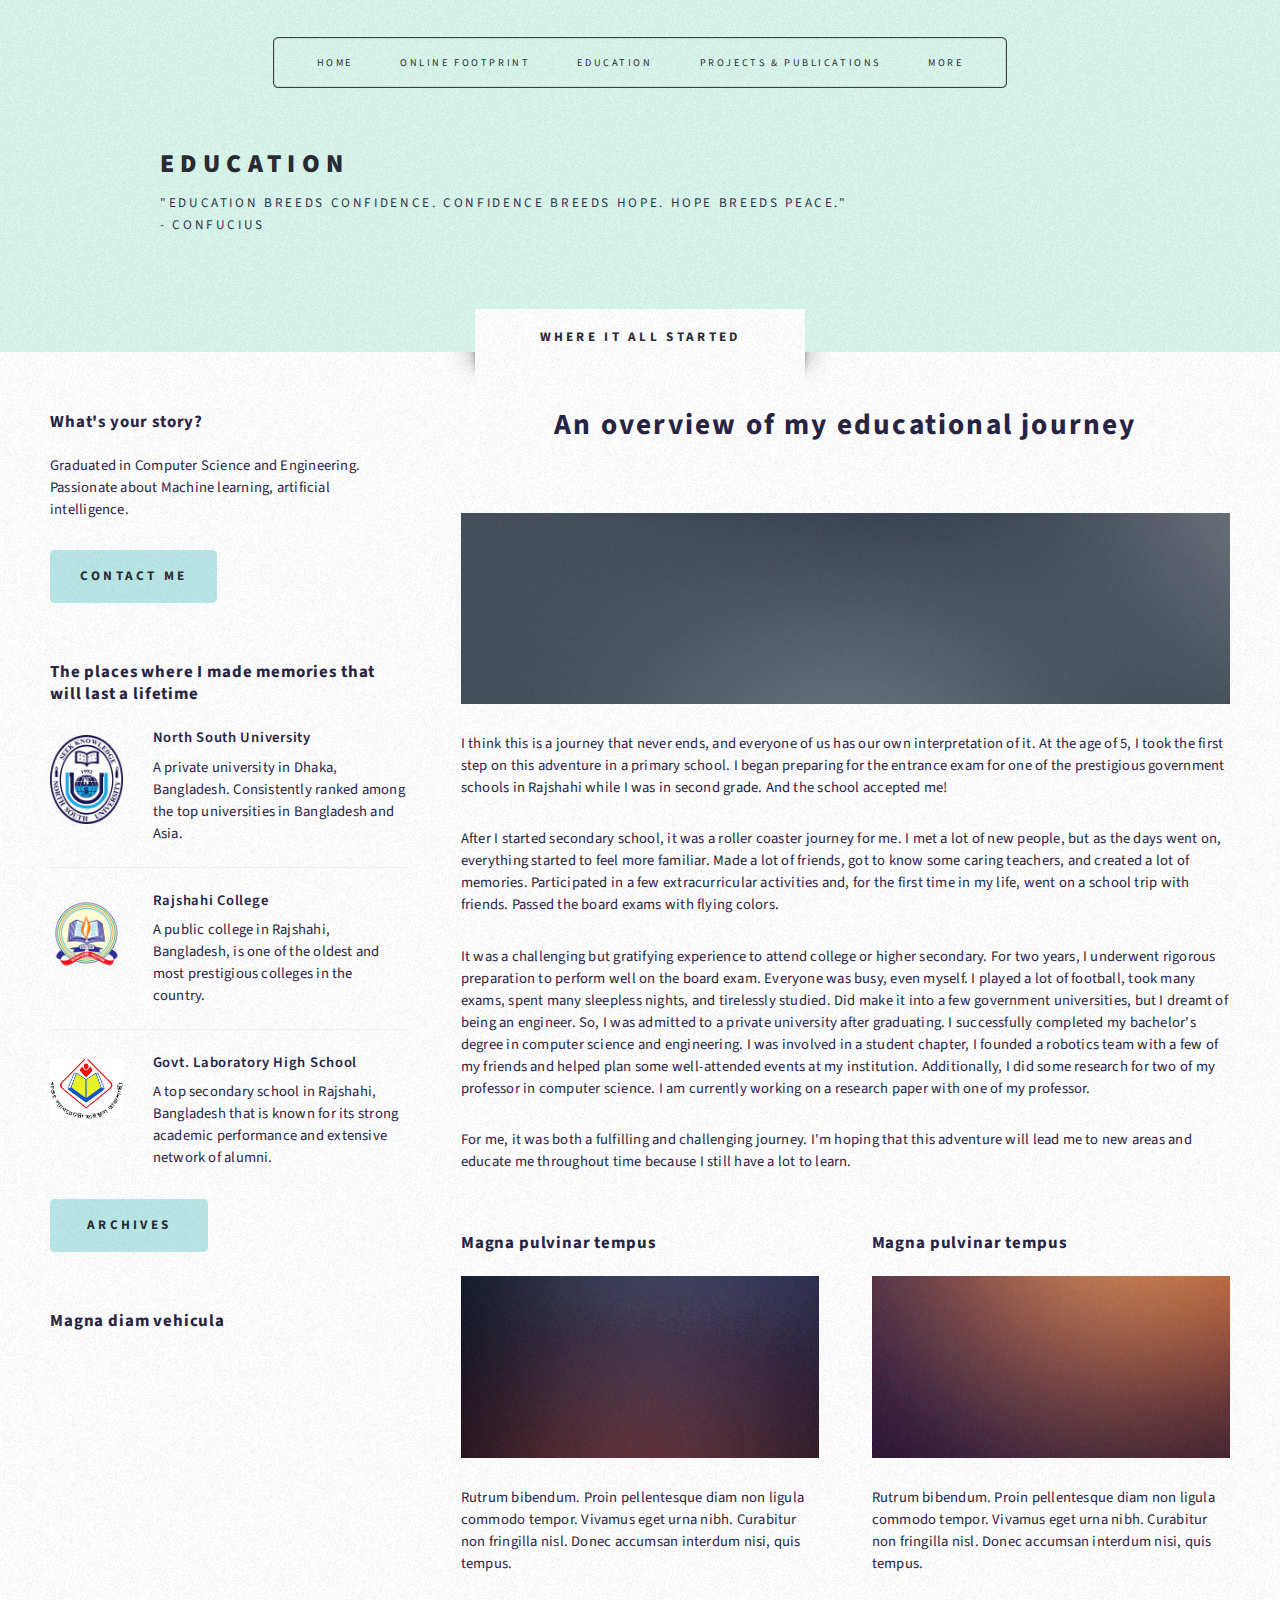
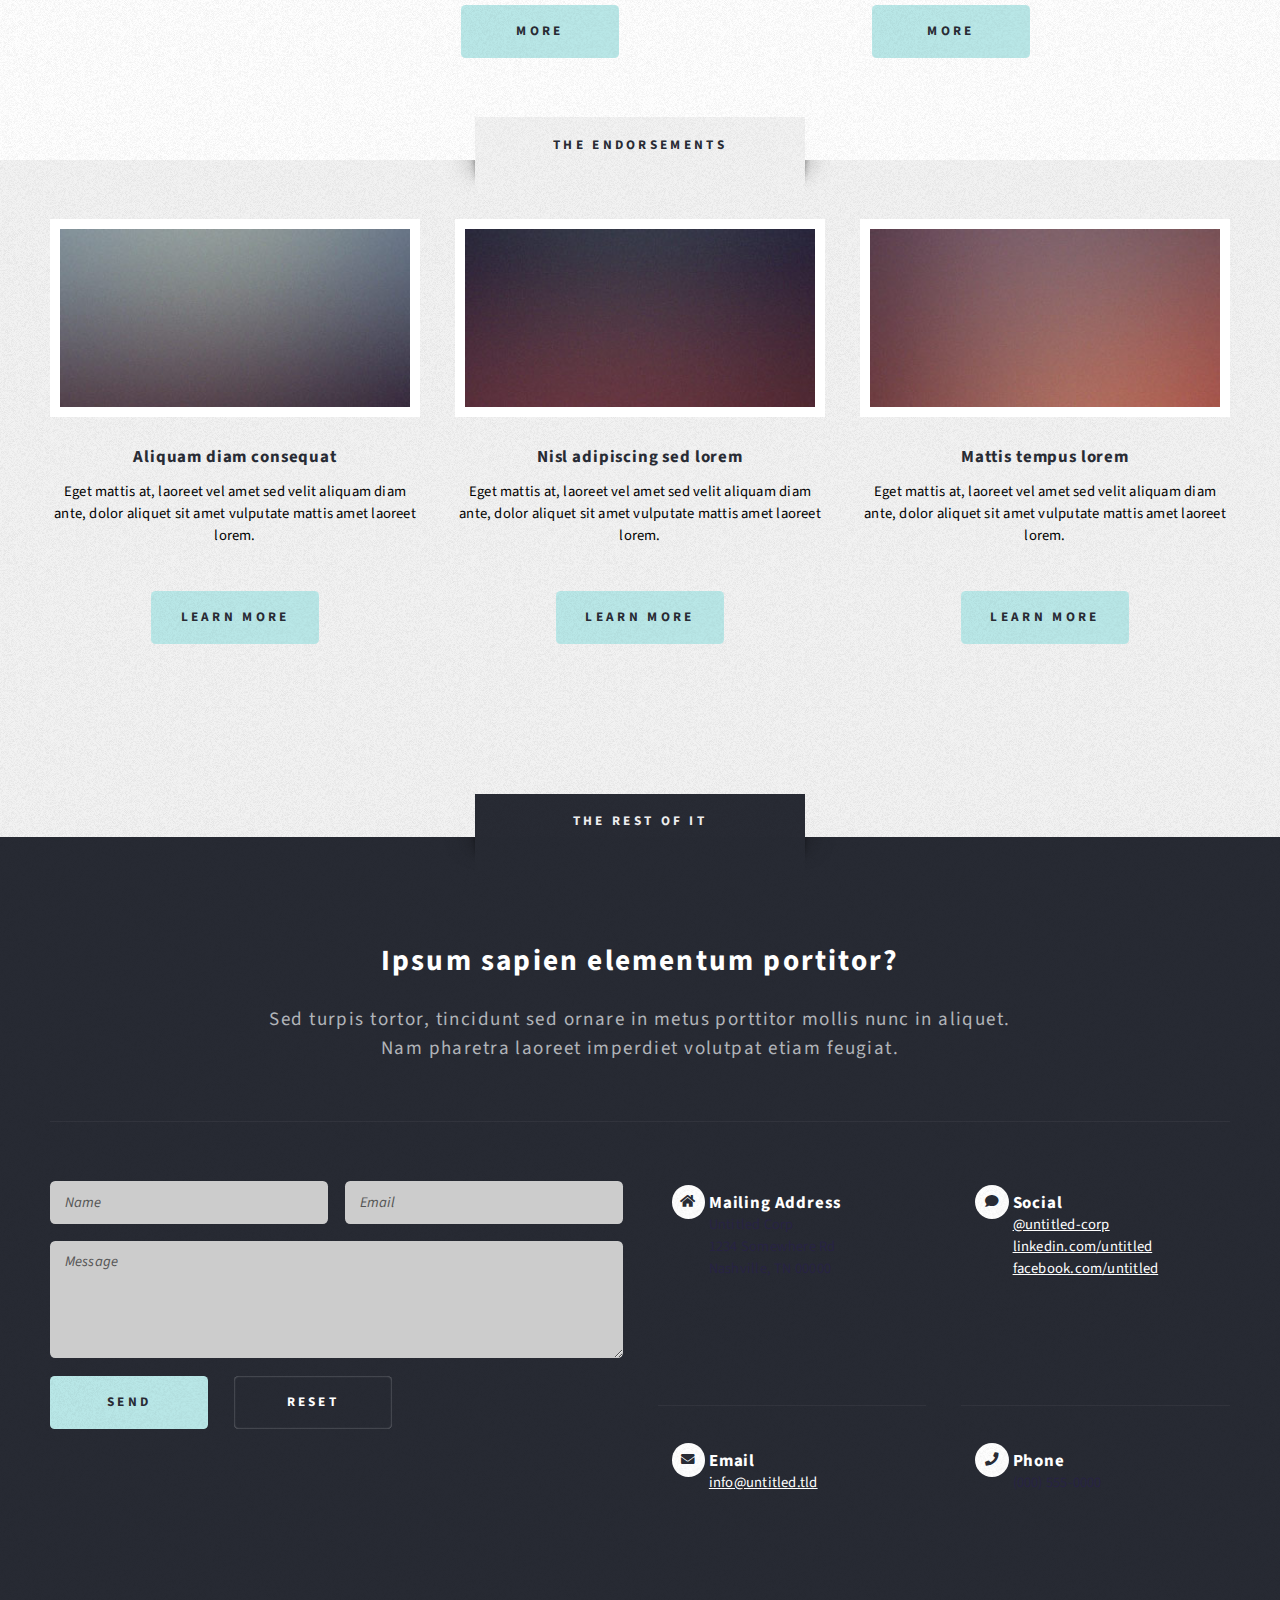
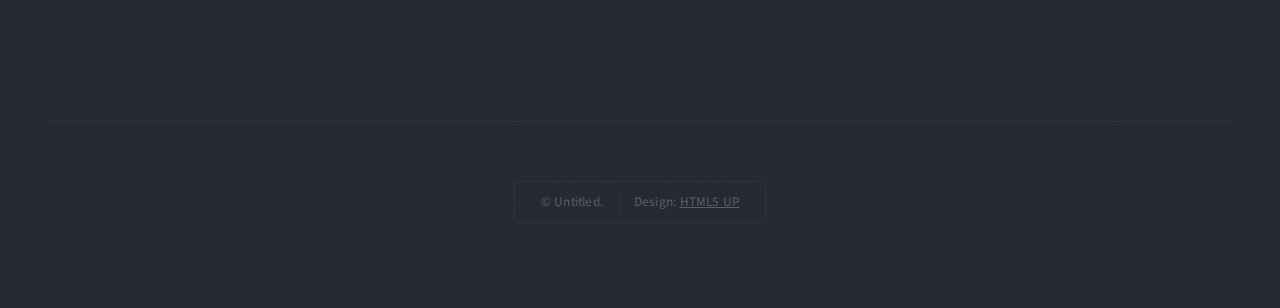
==== education.html @ 9916cc2e "Uploading" ====
<!DOCTYPE html>
<!--
	Escape Velocity by HTML5 UP
	html5up.net | @ajlkn
	Free for personal and commercial use under the CCA 3.0 license (html5up.net/license)
-->
<html>
  <head>
    <title>Nasim Mahmud Mishu- Education</title>
    <meta charset="utf-8" />
    <meta
      name="viewport"
      content="width=device-width, initial-scale=1, user-scalable=no"
    />
    <link rel="stylesheet" href="assets/css/main.css" />
  </head>
  <body class="left-sidebar is-preload">
    <div id="page-wrapper">
      <!-- Header -->
      <section id="header" class="wrapper header2">
        <!-- Logo -->
        <div id="logo">
          <h1>Education</h1>
          <p>
            "Education breeds confidence. Confidence breeds hope. Hope breeds
            peace."<br />
            - CONFUCIUS
          </p>
        </div>

        <!-- Nav -->
        <nav id="nav">
          <ul>
            <li class="current"><a href="index.html">Home</a></li>
            <li class="current">
              <a href="#">Online footprint</a>
              <ul>
                <li>
                  <a
                    href="https://www.linkedin.com/in/nasim-mahmud/"
                    target="_blank"
                    >Linkedin</a
                  >
                </li>
                <li>
                  <a href="https://github.com/Nasim-Mahmud" target="_blank"
                    >Github</a
                  >
                </li>
                <li>
                  <a
                    href="https://www.researchgate.net/profile/Nasim-Mishu"
                    target="_blank"
                    >Research Gate</a
                  >
                </li>
                <li>
                  <a href="#">Sed consequat</a>
                  <ul>
                    <li><a href="#">Lorem dolor</a></li>
                    <li><a href="#">Amet consequat</a></li>
                    <li><a href="#">Magna phasellus</a></li>
                    <li><a href="#">Etiam nisl</a></li>
                    <li><a href="#">Sed feugiat</a></li>
                  </ul>
                </li>
                <li>
                  <a href="https://www.kaggle.com/nasimmahmud" target="_blank"
                    >Kaggle</a
                  >
                </li>
                <li>
                  <a href="https://shorturl.at/aostT" target="_blank"
                    >Google Scholar</a
                  >
                </li>
              </ul>
            </li>
            <li class="current"><a href="education.html">Education</a></li>
            <li class="current">
              <a href="p&p.html">Projects & Publications</a>
            </li>
            <li class="current">
              <a href="no-sidebar.html">More</a>
              <ul>
                <li>
                  <a href="#">Hobbies</a>
                  <ul>
                    <li><a href="#">Lorem dolor</a></li>
                    <li><a href="#">Amet consequat</a></li>
                    <li><a href="#">Magna phasellus</a></li>
                    <li><a href="#">Etiam nisl</a></li>
                    <li><a href="#">Sed feugiat</a></li>
                  </ul>
                </li>
              </ul>
            </li>
          </ul>
        </nav>
      </section>

      <!-- Main -->
      <section id="main" class="wrapper style2">
        <div class="title">Where it all started</div>
        <div class="container">
          <div class="row gtr-150">
            <div class="col-4 col-12-medium">
              <!-- Sidebar -->
              <div id="sidebar">
                <section class="box">
                  <header>
                    <h2>What's your story?</h2>
                  </header>
                  <p>
                    Graduated in Computer Science and Engineering. Passionate
                    about Machine learning, artificial intelligence.
                  </p>
                  <a href="#footer" class="button style1">Contact me</a>
                </section>
                <section class="box">
                  <header>
                    <h2>
                      The places where I made memories that will last a lifetime
                    </h2>
                  </header>
                  <ul class="style2">
                    <li>
                      <article class="box post-excerpt">
                        <a href="nsu.html" class="image left"
                          ><img src="images/nsu.png" alt=""
                        /></a>
                        <h3><a href="nsu.html">North South University</a></h3>
                        <p>
                          A private university in Dhaka, Bangladesh.
                          Consistently ranked among the top universities in
                          Bangladesh and Asia.
                        </p>
                      </article>
                    </li>
                    <li>
                      <article class="box post-excerpt">
                        <a href="rc.html" class="image left"
                          ><img src="images/rc.png" alt=""
                        /></a>
                        <h3><a href="rc.html">Rajshahi College</a></h3>
                        <p>
                          A public college in Rajshahi, Bangladesh, is one of
                          the oldest and most prestigious colleges in the
                          country.
                        </p>
                      </article>
                    </li>
                    <li>
                      <article class="box post-excerpt">
                        <a href="rglhs.html" class="image left"
                          ><img src="images/rglhs_w.png" alt=""
                        /></a>
                        <h3>
                          <a href="rglhs.html">Govt. Laboratory High School</a>
                        </h3>
                        <p>
                          A top secondary school in Rajshahi, Bangladesh that is
                          known for its strong academic performance and
                          extensive network of alumni.
                        </p>
                      </article>
                    </li>
                  </ul>
                  <a href="#" class="button style1">Archives</a>
                </section>
                <section class="box">
                  <header>
                    <h2>Magna diam vehicula</h2>
                  </header>
                </section>
              </div>
            </div>
            <div class="col-8 col-12-medium imp-medium">
              <!-- Content -->
              <div id="content">
                <article class="box post">
                  <header class="style1">
                    <h2>An overview of my educational journey</h2>
                    <!-- <p>Tempus feugiat veroeros sed nullam dolore</p> -->
                  </header>
                  <a href="#" class="image featured">
                    <img src="images/pic01.jpg" alt="" />
                  </a>
                  <p>
                    I think this is a journey that never ends, and everyone of
                    us has our own interpretation of it. At the age of 5, I took
                    the first step on this adventure in a primary school. I
                    began preparing for the entrance exam for one of the
                    prestigious government schools in Rajshahi while I was in
                    second grade. And the school accepted me!
                  </p>
                  <p>
                    After I started secondary school, it was a roller coaster
                    journey for me. I met a lot of new people, but as the days
                    went on, everything started to feel more familiar. Made a
                    lot of friends, got to know some caring teachers, and
                    created a lot of memories. Participated in a few
                    extracurricular activities and, for the first time in my
                    life, went on a school trip with friends. Passed the board
                    exams with flying colors.
                  </p>
                  <p>
                    It was a challenging but gratifying experience to attend
                    college or higher secondary. For two years, I underwent
                    rigorous preparation to perform well on the board exam.
                    Everyone was busy, even myself. I played a lot of football,
                    took many exams, spent many sleepless nights, and tirelessly
                    studied. Did make it into a few government universities, but
                    I dreamt of being an engineer. So, I was admitted to a
                    private university after graduating. I successfully
                    completed my bachelor's degree in computer science and
                    engineering. I was involved in a student chapter, I founded
                    a robotics team with a few of my friends and helped plan
                    some well-attended events at my institution. Additionally, I
                    did some research for two of my professor in computer
                    science. I am currently working on a research paper with one
                    of my professor.
                  </p>
                  <p>
                    For me, it was both a fulfilling and challenging journey.
                    I'm hoping that this adventure will lead me to new areas and
                    educate me throughout time because I still have a lot to
                    learn.
                  </p>
                </article>
                <div class="row gtr-150">
                  <div class="col-6 col-12-small">
                    <section class="box">
                      <header>
                        <h2>Magna pulvinar tempus</h2>
                      </header>
                      <a href="#" class="image featured"
                        ><img src="images/pic05.jpg" alt=""
                      /></a>
                      <p>
                        Rutrum bibendum. Proin pellentesque diam non ligula
                        commodo tempor. Vivamus eget urna nibh. Curabitur non
                        fringilla nisl. Donec accumsan interdum nisi, quis
                        tempus.
                      </p>
                      <a href="#" class="button style1">More</a>
                    </section>
                  </div>
                  <div class="col-6 col-12-small">
                    <section class="box">
                      <header>
                        <h2>Magna pulvinar tempus</h2>
                      </header>
                      <a href="#" class="image featured"
                        ><img src="images/pic06.jpg" alt=""
                      /></a>
                      <p>
                        Rutrum bibendum. Proin pellentesque diam non ligula
                        commodo tempor. Vivamus eget urna nibh. Curabitur non
                        fringilla nisl. Donec accumsan interdum nisi, quis
                        tempus.
                      </p>
                      <a href="#" class="button style1">More</a>
                    </section>
                  </div>
                </div>
              </div>
            </div>
          </div>
        </div>
      </section>

      <!-- Highlights -->
      <section id="highlights" class="wrapper style3">
        <div class="title">The Endorsements</div>
        <div class="container">
          <div class="row aln-center">
            <div class="col-4 col-12-medium">
              <section class="highlight">
                <a href="#" class="image featured"
                  ><img src="images/pic02.jpg" alt=""
                /></a>
                <h3><a href="#">Aliquam diam consequat</a></h3>
                <p>
                  Eget mattis at, laoreet vel amet sed velit aliquam diam ante,
                  dolor aliquet sit amet vulputate mattis amet laoreet lorem.
                </p>
                <ul class="actions">
                  <li><a href="#" class="button style1">Learn More</a></li>
                </ul>
              </section>
            </div>
            <div class="col-4 col-12-medium">
              <section class="highlight">
                <a href="#" class="image featured"
                  ><img src="images/pic03.jpg" alt=""
                /></a>
                <h3><a href="#">Nisl adipiscing sed lorem</a></h3>
                <p>
                  Eget mattis at, laoreet vel amet sed velit aliquam diam ante,
                  dolor aliquet sit amet vulputate mattis amet laoreet lorem.
                </p>
                <ul class="actions">
                  <li><a href="#" class="button style1">Learn More</a></li>
                </ul>
              </section>
            </div>
            <div class="col-4 col-12-medium">
              <section class="highlight">
                <a href="#" class="image featured"
                  ><img src="images/pic04.jpg" alt=""
                /></a>
                <h3><a href="#">Mattis tempus lorem</a></h3>
                <p>
                  Eget mattis at, laoreet vel amet sed velit aliquam diam ante,
                  dolor aliquet sit amet vulputate mattis amet laoreet lorem.
                </p>
                <ul class="actions">
                  <li><a href="#" class="button style1">Learn More</a></li>
                </ul>
              </section>
            </div>
          </div>
        </div>
      </section>

      <!-- Footer -->
      <section id="footer" class="wrapper">
        <div class="title">The Rest Of It</div>
        <div class="container">
          <header class="style1">
            <h2>Ipsum sapien elementum portitor?</h2>
            <p>
              Sed turpis tortor, tincidunt sed ornare in metus porttitor mollis
              nunc in aliquet.<br />
              Nam pharetra laoreet imperdiet volutpat etiam feugiat.
            </p>
          </header>
          <div class="row">
            <div class="col-6 col-12-medium">
              <!-- Contact Form -->
              <section>
                <form method="post" action="#">
                  <div class="row gtr-50">
                    <div class="col-6 col-12-small">
                      <input
                        type="text"
                        name="name"
                        id="contact-name"
                        placeholder="Name"
                      />
                    </div>
                    <div class="col-6 col-12-small">
                      <input
                        type="text"
                        name="email"
                        id="contact-email"
                        placeholder="Email"
                      />
                    </div>
                    <div class="col-12">
                      <textarea
                        name="message"
                        id="contact-message"
                        placeholder="Message"
                        rows="4"
                      ></textarea>
                    </div>
                    <div class="col-12">
                      <ul class="actions">
                        <li>
                          <input type="submit" class="style1" value="Send" />
                        </li>
                        <li>
                          <input type="reset" class="style2" value="Reset" />
                        </li>
                      </ul>
                    </div>
                  </div>
                </form>
              </section>
            </div>
            <div class="col-6 col-12-medium">
              <!-- Contact -->
              <section class="feature-list small">
                <div class="row">
                  <div class="col-6 col-12-small">
                    <section>
                      <h3 class="icon solid fa-home">Mailing Address</h3>
                      <p>
                        Untitled Corp<br />
                        1234 Somewhere Rd<br />
                        Nashville, TN 00000
                      </p>
                    </section>
                  </div>
                  <div class="col-6 col-12-small">
                    <section>
                      <h3 class="icon solid fa-comment">Social</h3>
                      <p>
                        <a href="#">@untitled-corp</a><br />
                        <a href="#">linkedin.com/untitled</a><br />
                        <a href="#">facebook.com/untitled</a>
                      </p>
                    </section>
                  </div>
                  <div class="col-6 col-12-small">
                    <section>
                      <h3 class="icon solid fa-envelope">Email</h3>
                      <p>
                        <a href="#">info@untitled.tld</a>
                      </p>
                    </section>
                  </div>
                  <div class="col-6 col-12-small">
                    <section>
                      <h3 class="icon solid fa-phone">Phone</h3>
                      <p>(000) 555-0000</p>
                    </section>
                  </div>
                </div>
              </section>
            </div>
          </div>
          <div id="copyright">
            <ul>
              <li>&copy; Untitled.</li>
              <li>Design: <a href="http://html5up.net">HTML5 UP</a></li>
            </ul>
          </div>
        </div>
      </section>
    </div>

    <!-- Scripts -->
    <script src="assets/js/jquery.min.js"></script>
    <script src="assets/js/jquery.dropotron.min.js"></script>
    <script src="assets/js/browser.min.js"></script>
    <script src="assets/js/breakpoints.min.js"></script>
    <script src="assets/js/util.js"></script>
    <script src="assets/js/main.js"></script>
  </body>
</html>
---- assets/css/main.css ----
@import url("fontawesome-all.min.css");
@import url("https://fonts.googleapis.com/css?family=Source+Sans+Pro:400,400italic,700,900");

html,
body,
div,
span,
applet,
object,
iframe,
h1,
h2,
h3,
h4,
h5,
h6,
p,
blockquote,
pre,
a,
abbr,
acronym,
address,
big,
cite,
code,
del,
dfn,
em,
img,
ins,
kbd,
q,
s,
samp,
small,
strike,
strong,
sub,
sup,
tt,
var,
b,
u,
i,
center,
dl,
dt,
dd,
ol,
ul,
li,
fieldset,
form,
label,
legend,
table,
caption,
tbody,
tfoot,
thead,
tr,
th,
td,
article,
aside,
canvas,
details,
embed,
figure,
figcaption,
footer,
header,
hgroup,
menu,
nav,
output,
ruby,
section,
summary,
time,
mark,
audio,
video {
  margin: 0;
  padding: 0;
  border: 0;
  font-size: 100%;
  font: inherit;
  vertical-align: baseline;
  scroll-behavior: smooth;
}

article,
aside,
details,
figcaption,
figure,
footer,
header,
hgroup,
menu,
nav,
section {
  display: block;
}

body {
  line-height: 1;
}

ol,
ul {
  list-style: none;
}

blockquote,
q {
  quotes: none;
}

blockquote:before,
blockquote:after,
q:before,
q:after {
  content: "";
  content: none;
}

table {
  border-collapse: collapse;
  border-spacing: 0;
}

body {
  -webkit-text-size-adjust: none;
}

mark {
  background-color: transparent;
  color: inherit;
}

input::-moz-focus-inner {
  border: 0;
  padding: 0;
}

input,
select,
textarea {
  -moz-appearance: none;
  -webkit-appearance: none;
  -ms-appearance: none;
  appearance: none;
}

/* Basic */

@-ms-viewport {
  width: device-width;
}

html {
  box-sizing: border-box;
}

*,
*:before,
*:after {
  box-sizing: inherit;
}

body.is-preload *,
body.is-preload *:before,
body.is-preload *:after {
  -moz-animation: none !important;
  -webkit-animation: none !important;
  -ms-animation: none !important;
  animation: none !important;
  -moz-transition: none !important;
  -webkit-transition: none !important;
  -ms-transition: none !important;
  transition: none !important;
}

body,
input,
textarea,
select {
  font-family: "Source Sans Pro", sans-serif;
  font-weight: 400;
  color: #919499;
  font-size: 14pt;
  line-height: 1.75em;
  letter-spacing: 0.025em;
}

h1,
h2,
h3,
h4,
h5,
h6 {
  font-weight: 700;
  color: #272343;
}

h1 a,
h2 a,
h3 a,
h4 a,
h5 a,
h6 a {
  color: inherit;
  text-decoration: none;
}

a {
  -moz-transition: color 0.25s ease-in-out;
  -webkit-transition: color 0.25s ease-in-out;
  -ms-transition: color 0.25s ease-in-out;
  transition: color 0.25s ease-in-out;
  text-decoration: underline;
  color: #717479;
}

a:hover {
  text-decoration: none;
}

strong,
b {
  font-weight: 700;
  color: #484d55;
}

blockquote {
  border-left: solid 0.5em #ddd;
  padding: 1em 0 1em 2em;
  font-style: italic;
}

em,
i {
  font-style: italic;
}

hr {
  border: 0;
  border-top: solid 1px #ddd;
  margin: 2em 0 2em 0;
}

sub {
  position: relative;
  top: 0.5em;
  font-size: 0.8em;
}

sup {
  position: relative;
  top: -0.5em;
  font-size: 0.8em;
}

.nobr {
  white-space: nowrap;
}

br.clear {
  clear: both;
}

p,
ul,
ol,
dl,
table,
blockquote,
form {
  margin-bottom: 2em;
}

/* Container */

.container {
  margin: 0 auto;
  max-width: 100%;
  width: 68em;
}

@media screen and (max-width: 1680px) {
  .container {
    width: 70em;
  }
}

@media screen and (max-width: 1280px) {
  .container {
    width: calc(100% - 100px);
  }
}

@media screen and (max-width: 980px) {
  .container {
    width: calc(100% - 100px);
  }
}

@media screen and (max-width: 736px) {
  .container {
    width: calc(100% - 40px);
  }
}

/* Row */

.row {
  display: flex;
  flex-wrap: wrap;
  box-sizing: border-box;
  align-items: stretch;
}
.row.cards {
  padding: 0 0 18rem 0;
}

.row > * {
  box-sizing: border-box;
}

.row.gtr-uniform > * > :last-child {
  margin-bottom: 0;
}

.row.aln-left {
  justify-content: flex-start;
}

.row.aln-center {
  justify-content: center;
  color: black;
}

.row.aln-right {
  justify-content: flex-end;
}

.row.aln-top {
  align-items: flex-start;
}

.row.aln-middle {
  align-items: center;
}

.row.aln-bottom {
  align-items: flex-end;
}

.row > .imp {
  order: -1;
}

.row > .col-1 {
  width: 8.33333%;
}

.row > .off-1 {
  margin-left: 8.33333%;
}

.row > .col-2 {
  width: 16.66667%;
}

.row > .off-2 {
  margin-left: 16.66667%;
}

.row > .col-3 {
  width: 25%;
}

.row > .off-3 {
  margin-left: 25%;
}

.row > .col-4 {
  width: 33.33333%;
}

.row > .off-4 {
  margin-left: 33.33333%;
}

.row > .col-5 {
  width: 41.66667%;
}

.row > .off-5 {
  margin-left: 41.66667%;
}

.row > .col-6 {
  width: 50%;
}

.row > .off-6 {
  margin-left: 50%;
}

.row > .col-7 {
  width: 58.33333%;
}

.row > .off-7 {
  margin-left: 58.33333%;
}

.row > .col-8 {
  width: 66.66667%;
}

.row > .off-8 {
  margin-left: 66.66667%;
}

.row > .col-9 {
  width: 75%;
}

.row > .off-9 {
  margin-left: 75%;
}

.row > .col-10 {
  width: 83.33333%;
}

.row > .off-10 {
  margin-left: 83.33333%;
}

.row > .col-11 {
  width: 91.66667%;
}

.row > .off-11 {
  margin-left: 91.66667%;
}

.row > .col-12 {
  width: 100%;
}

.row > .off-12 {
  margin-left: 100%;
}

.row.gtr-0 {
  margin-top: 0px;
  margin-left: 0px;
}

.row.gtr-0 > * {
  padding: 0px 0 0 0px;
}

.row.gtr-0.gtr-uniform {
  margin-top: 0px;
}

.row.gtr-0.gtr-uniform > * {
  padding-top: 0px;
}

.row.gtr-25 {
  margin-top: -12.5px;
  margin-left: -12.5px;
}

.row.gtr-25 > * {
  padding: 12.5px 0 0 12.5px;
}

.row.gtr-25.gtr-uniform {
  margin-top: -12.5px;
}

.row.gtr-25.gtr-uniform > * {
  padding-top: 12.5px;
}

.row.gtr-50 {
  margin-top: -25px;
  margin-left: -25px;
}

.row.gtr-50 > * {
  padding: 25px 0 0 25px;
}

.row.gtr-50.gtr-uniform {
  margin-top: -25px;
}

.row.gtr-50.gtr-uniform > * {
  padding-top: 25px;
}

.row {
  margin-top: -50px;
  margin-left: -50px;
}

.row > * {
  padding: 50px 0 0 50px;
}

.row.gtr-uniform {
  margin-top: -50px;
}

.row.gtr-uniform > * {
  padding-top: 50px;
}

.row.gtr-150 {
  margin-top: -75px;
  margin-left: -75px;
}

.row.gtr-150 > * {
  padding: 75px 0 0 75px;
}
.row.gtr-150.edu > * {
  color: black;
}

.row.gtr-150.gtr-uniform {
  margin-top: -75px;
}

.row.gtr-150.gtr-uniform > * {
  padding-top: 75px;
}

.row.gtr-200 {
  margin-top: -100px;
  margin-left: -100px;
}

.row.gtr-200 > * {
  padding: 100px 0 0 100px;
}

.row.gtr-200.gtr-uniform {
  margin-top: -100px;
}

.row.gtr-200.gtr-uniform > * {
  padding-top: 100px;
}

@media screen and (max-width: 1680px) {
  .row {
    display: flex;
    flex-wrap: wrap;
    box-sizing: border-box;
    align-items: stretch;
  }

  .row > * {
    box-sizing: border-box;
  }

  .row.gtr-uniform > * > :last-child {
    margin-bottom: 0;
  }

  .row.aln-left {
    justify-content: flex-start;
  }

  .row.aln-center {
    justify-content: center;
  }

  .row.aln-right {
    justify-content: flex-end;
  }

  .row.aln-top {
    align-items: flex-start;
  }

  .row.aln-middle {
    align-items: center;
  }

  .row.aln-bottom {
    align-items: flex-end;
  }

  .row > .imp-xlarge {
    order: -1;
  }

  .row > .col-1-xlarge {
    width: 8.33333%;
  }

  .row > .off-1-xlarge {
    margin-left: 8.33333%;
  }

  .row > .col-2-xlarge {
    width: 16.66667%;
  }

  .row > .off-2-xlarge {
    margin-left: 16.66667%;
  }

  .row > .col-3-xlarge {
    width: 25%;
  }

  .row > .off-3-xlarge {
    margin-left: 25%;
  }

  .row > .col-4-xlarge {
    width: 33.33333%;
  }

  .row > .off-4-xlarge {
    margin-left: 33.33333%;
  }

  .row > .col-5-xlarge {
    width: 41.66667%;
  }

  .row > .off-5-xlarge {
    margin-left: 41.66667%;
  }

  .row > .col-6-xlarge {
    width: 50%;
  }

  .row > .off-6-xlarge {
    margin-left: 50%;
  }

  .row > .col-7-xlarge {
    width: 58.33333%;
  }

  .row > .off-7-xlarge {
    margin-left: 58.33333%;
  }

  .row > .col-8-xlarge {
    width: 66.66667%;
  }

  .row > .off-8-xlarge {
    margin-left: 66.66667%;
  }

  .row > .col-9-xlarge {
    width: 75%;
  }

  .row > .off-9-xlarge {
    margin-left: 75%;
  }

  .row > .col-10-xlarge {
    width: 83.33333%;
  }

  .row > .off-10-xlarge {
    margin-left: 83.33333%;
  }

  .row > .col-11-xlarge {
    width: 91.66667%;
  }

  .row > .off-11-xlarge {
    margin-left: 91.66667%;
  }

  .row > .col-12-xlarge {
    width: 100%;
  }

  .row > .off-12-xlarge {
    margin-left: 100%;
  }

  .row.gtr-0 {
    margin-top: 0px;
    margin-left: 0px;
  }

  .row.gtr-0 > * {
    padding: 0px 0 0 0px;
  }

  .row.gtr-0.gtr-uniform {
    margin-top: 0px;
  }

  .row.gtr-0.gtr-uniform > * {
    padding-top: 0px;
  }

  .row.gtr-25 {
    margin-top: -12.5px;
    margin-left: -12.5px;
  }

  .row.gtr-25 > * {
    padding: 12.5px 0 0 12.5px;
  }

  .row.gtr-25.gtr-uniform {
    margin-top: -12.5px;
  }

  .row.gtr-25.gtr-uniform > * {
    padding-top: 12.5px;
  }

  .row.gtr-50 {
    margin-top: -25px;
    margin-left: -25px;
  }

  .row.gtr-50 > * {
    padding: 25px 0 0 25px;
  }

  .row.gtr-50.gtr-uniform {
    margin-top: -25px;
  }

  .row.gtr-50.gtr-uniform > * {
    padding-top: 25px;
  }

  .row {
    margin-top: -50px;
    margin-left: -50px;
  }

  .row > * {
    padding: 50px 0 0 50px;
  }

  .row.gtr-uniform {
    margin-top: -50px;
  }

  .row.gtr-uniform > * {
    padding-top: 50px;
  }

  .row.gtr-150 {
    margin-top: -75px;
    margin-left: -75px;
  }

  .row.gtr-150 > * {
    padding: 75px 0 0 75px;
  }

  .row.gtr-150.gtr-uniform {
    margin-top: -75px;
  }

  .row.gtr-150.gtr-uniform > * {
    padding-top: 75px;
  }

  .row.gtr-200 {
    margin-top: -100px;
    margin-left: -100px;
  }

  .row.gtr-200 > * {
    padding: 100px 0 0 100px;
  }

  .row.gtr-200.gtr-uniform {
    margin-top: -100px;
  }

  .row.gtr-200.gtr-uniform > * {
    padding-top: 100px;
  }
}

@media screen and (max-width: 1280px) {
  .row {
    display: flex;
    flex-wrap: wrap;
    box-sizing: border-box;
    align-items: stretch;
  }

  .row > * {
    box-sizing: border-box;
  }

  .row.gtr-uniform > * > :last-child {
    margin-bottom: 0;
  }

  .row.aln-left {
    justify-content: flex-start;
  }

  .row.aln-center {
    justify-content: center;
  }

  .row.aln-right {
    justify-content: flex-end;
  }

  .row.aln-top {
    align-items: flex-start;
  }

  .row.aln-middle {
    align-items: center;
  }

  .row.aln-bottom {
    align-items: flex-end;
  }

  .row > .imp-large {
    order: -1;
  }

  .row > .col-1-large {
    width: 8.33333%;
  }

  .row > .off-1-large {
    margin-left: 8.33333%;
  }

  .row > .col-2-large {
    width: 16.66667%;
  }

  .row > .off-2-large {
    margin-left: 16.66667%;
  }

  .row > .col-3-large {
    width: 25%;
  }

  .row > .off-3-large {
    margin-left: 25%;
  }

  .row > .col-4-large {
    width: 33.33333%;
  }

  .row > .off-4-large {
    margin-left: 33.33333%;
  }

  .row > .col-5-large {
    width: 41.66667%;
  }

  .row > .off-5-large {
    margin-left: 41.66667%;
  }

  .row > .col-6-large {
    width: 50%;
  }

  .row > .off-6-large {
    margin-left: 50%;
  }

  .row > .col-7-large {
    width: 58.33333%;
  }

  .row > .off-7-large {
    margin-left: 58.33333%;
  }

  .row > .col-8-large {
    width: 66.66667%;
  }

  .row > .off-8-large {
    margin-left: 66.66667%;
  }

  .row > .col-9-large {
    width: 75%;
  }

  .row > .off-9-large {
    margin-left: 75%;
  }

  .row > .col-10-large {
    width: 83.33333%;
  }

  .row > .off-10-large {
    margin-left: 83.33333%;
  }

  .row > .col-11-large {
    width: 91.66667%;
  }

  .row > .off-11-large {
    margin-left: 91.66667%;
  }

  .row > .col-12-large {
    width: 100%;
  }

  .row > .off-12-large {
    margin-left: 100%;
  }

  .row.gtr-0 {
    margin-top: 0px;
    margin-left: 0px;
  }

  .row.gtr-0 > * {
    padding: 0px 0 0 0px;
  }

  .row.gtr-0.gtr-uniform {
    margin-top: 0px;
  }

  .row.gtr-0.gtr-uniform > * {
    padding-top: 0px;
  }

  .row.gtr-25 {
    margin-top: -8.75px;
    margin-left: -8.75px;
  }

  .row.gtr-25 > * {
    padding: 8.75px 0 0 8.75px;
  }

  .row.gtr-25.gtr-uniform {
    margin-top: -8.75px;
  }

  .row.gtr-25.gtr-uniform > * {
    padding-top: 8.75px;
  }

  .row.gtr-50 {
    margin-top: -17.5px;
    margin-left: -17.5px;
  }

  .row.gtr-50 > * {
    padding: 17.5px 0 0 17.5px;
  }

  .row.gtr-50.gtr-uniform {
    margin-top: -17.5px;
  }

  .row.gtr-50.gtr-uniform > * {
    padding-top: 17.5px;
  }

  .row {
    margin-top: -35px;
    margin-left: -35px;
  }

  .row > * {
    padding: 35px 0 90px 35px;
  }

  .row.gtr-uniform {
    margin-top: -35px;
  }

  .row.gtr-uniform > * {
    padding-top: 35px;
  }

  .row.gtr-150 {
    margin-top: -52.5px;
    margin-left: -52.5px;
  }

  .row.gtr-150 > * {
    padding: 52.5px 0 0 52.5px;
  }

  .row.gtr-150.gtr-uniform {
    margin-top: -52.5px;
  }

  .row.gtr-150.gtr-uniform > * {
    padding-top: 52.5px;
  }

  .row.gtr-200 {
    margin-top: -70px;
    margin-left: -70px;
  }

  .row.gtr-200 > * {
    padding: 70px 0 0 70px;
  }

  .row.gtr-200.gtr-uniform {
    margin-top: -70px;
  }

  .row.gtr-200.gtr-uniform > * {
    padding-top: 70px;
  }
}

@media screen and (max-width: 980px) {
  .row {
    display: flex;
    flex-wrap: wrap;
    box-sizing: border-box;
    align-items: stretch;
  }

  .row > * {
    box-sizing: border-box;
  }

  .row.gtr-uniform > * > :last-child {
    margin-bottom: 0;
  }

  .row.aln-left {
    justify-content: flex-start;
  }

  .row.aln-center {
    justify-content: center;
  }

  .row.aln-right {
    justify-content: flex-end;
  }

  .row.aln-top {
    align-items: flex-start;
  }

  .row.aln-middle {
    align-items: center;
  }

  .row.aln-bottom {
    align-items: flex-end;
  }

  .row > .imp-medium {
    order: -1;
  }

  .row > .col-1-medium {
    width: 8.33333%;
  }

  .row > .off-1-medium {
    margin-left: 8.33333%;
  }

  .row > .col-2-medium {
    width: 16.66667%;
  }

  .row > .off-2-medium {
    margin-left: 16.66667%;
  }

  .row > .col-3-medium {
    width: 25%;
  }

  .row > .off-3-medium {
    margin-left: 25%;
  }

  .row > .col-4-medium {
    width: 33.33333%;
  }

  .row > .off-4-medium {
    margin-left: 33.33333%;
  }

  .row > .col-5-medium {
    width: 41.66667%;
  }

  .row > .off-5-medium {
    margin-left: 41.66667%;
  }

  .row > .col-6-medium {
    width: 50%;
  }

  .row > .off-6-medium {
    margin-left: 50%;
  }

  .row > .col-7-medium {
    width: 58.33333%;
  }

  .row > .off-7-medium {
    margin-left: 58.33333%;
  }

  .row > .col-8-medium {
    width: 66.66667%;
  }

  .row > .off-8-medium {
    margin-left: 66.66667%;
  }

  .row > .col-9-medium {
    width: 75%;
  }

  .row > .off-9-medium {
    margin-left: 75%;
  }

  .row > .col-10-medium {
    width: 83.33333%;
  }

  .row > .off-10-medium {
    margin-left: 83.33333%;
  }

  .row > .col-11-medium {
    width: 91.66667%;
  }

  .row > .off-11-medium {
    margin-left: 91.66667%;
  }

  .row > .col-12-medium {
    width: 100%;
  }

  .row > .off-12-medium {
    margin-left: 100%;
  }

  .row.gtr-0 {
    margin-top: 0px;
    margin-left: 0px;
  }

  .row.gtr-0 > * {
    padding: 0px 0 0 0px;
  }

  .row.gtr-0.gtr-uniform {
    margin-top: 0px;
  }

  .row.gtr-0.gtr-uniform > * {
    padding-top: 0px;
  }

  .row.gtr-25 {
    margin-top: -12.5px;
    margin-left: -12.5px;
  }

  .row.gtr-25 > * {
    padding: 12.5px 0 0 12.5px;
  }

  .row.gtr-25.gtr-uniform {
    margin-top: -12.5px;
  }

  .row.gtr-25.gtr-uniform > * {
    padding-top: 12.5px;
  }

  .row.gtr-50 {
    margin-top: -25px;
    margin-left: -25px;
  }

  .row.gtr-50 > * {
    padding: 25px 0 0 25px;
  }

  .row.gtr-50.gtr-uniform {
    margin-top: -25px;
  }

  .row.gtr-50.gtr-uniform > * {
    padding-top: 25px;
  }

  .row {
    margin-top: -50px;
    margin-left: -50px;
  }

  .row > * {
    padding: 50px 0 0 50px;
  }

  .row.gtr-uniform {
    margin-top: -50px;
  }

  .row.gtr-uniform > * {
    padding-top: 50px;
  }

  .row.gtr-150 {
    margin-top: -75px;
    margin-left: -75px;
  }

  .row.gtr-150 > * {
    padding: 75px 0 0 75px;
  }

  .row.gtr-150.gtr-uniform {
    margin-top: -75px;
  }

  .row.gtr-150.gtr-uniform > * {
    padding-top: 75px;
  }

  .row.gtr-200 {
    margin-top: -100px;
    margin-left: -100px;
  }

  .row.gtr-200 > * {
    padding: 100px 0 0 100px;
  }

  .row.gtr-200.gtr-uniform {
    margin-top: -100px;
  }

  .row.gtr-200.gtr-uniform > * {
    padding-top: 100px;
  }
}

@media screen and (max-width: 736px) {
  .row {
    display: flex;
    flex-wrap: wrap;
    box-sizing: border-box;
    align-items: stretch;
  }

  .row > * {
    box-sizing: border-box;
  }

  .row.gtr-uniform > * > :last-child {
    margin-bottom: 0;
  }

  .row.aln-left {
    justify-content: flex-start;
  }

  .row.aln-center {
    justify-content: center;
  }

  .row.aln-right {
    justify-content: flex-end;
  }

  .row.aln-top {
    align-items: flex-start;
  }

  .row.aln-middle {
    align-items: center;
  }

  .row.aln-bottom {
    align-items: flex-end;
  }

  .row > .imp-small {
    order: -1;
  }

  .row > .col-1-small {
    width: 8.33333%;
  }

  .row > .off-1-small {
    margin-left: 8.33333%;
  }

  .row > .col-2-small {
    width: 16.66667%;
  }

  .row > .off-2-small {
    margin-left: 16.66667%;
  }

  .row > .col-3-small {
    width: 25%;
  }

  .row > .off-3-small {
    margin-left: 25%;
  }

  .row > .col-4-small {
    width: 33.33333%;
  }

  .row > .off-4-small {
    margin-left: 33.33333%;
  }

  .row > .col-5-small {
    width: 41.66667%;
  }

  .row > .off-5-small {
    margin-left: 41.66667%;
  }

  .row > .col-6-small {
    width: 50%;
  }

  .row > .off-6-small {
    margin-left: 50%;
  }

  .row > .col-7-small {
    width: 58.33333%;
  }

  .row > .off-7-small {
    margin-left: 58.33333%;
  }

  .row > .col-8-small {
    width: 66.66667%;
  }

  .row > .off-8-small {
    margin-left: 66.66667%;
  }

  .row > .col-9-small {
    width: 75%;
  }

  .row > .off-9-small {
    margin-left: 75%;
  }

  .row > .col-10-small {
    width: 83.33333%;
  }

  .row > .off-10-small {
    margin-left: 83.33333%;
  }

  .row > .col-11-small {
    width: 91.66667%;
  }

  .row > .off-11-small {
    margin-left: 91.66667%;
  }

  .row > .col-12-small {
    width: 100%;
  }

  .row > .off-12-small {
    margin-left: 100%;
  }

  .row.gtr-0 {
    margin-top: 0px;
    margin-left: 0px;
  }

  .row.gtr-0 > * {
    padding: 0px 0 0 0px;
  }

  .row.gtr-0.gtr-uniform {
    margin-top: 0px;
  }

  .row.gtr-0.gtr-uniform > * {
    padding-top: 0px;
  }

  .row.gtr-25 {
    margin-top: -7.5px;
    margin-left: -7.5px;
  }

  .row.gtr-25 > * {
    padding: 7.5px 0 0 7.5px;
  }

  .row.gtr-25.gtr-uniform {
    margin-top: -7.5px;
  }

  .row.gtr-25.gtr-uniform > * {
    padding-top: 7.5px;
  }

  .row.gtr-50 {
    margin-top: -15px;
    margin-left: -15px;
  }

  .row.gtr-50 > * {
    padding: 15px 0 0 15px;
  }

  .row.gtr-50.gtr-uniform {
    margin-top: -15px;
  }

  .row.gtr-50.gtr-uniform > * {
    padding-top: 15px;
  }

  .row {
    margin-top: -30px;
    margin-left: -30px;
  }

  .row > * {
    padding: 30px 0 0 30px;
  }

  .row.gtr-uniform {
    margin-top: -30px;
  }

  .row.gtr-uniform > * {
    padding-top: 30px;
  }

  .row.gtr-150 {
    margin-top: -45px;
    margin-left: -45px;
  }

  .row.gtr-150 > * {
    padding: 45px 0 0 45px;
  }

  .row.gtr-150.gtr-uniform {
    margin-top: -45px;
  }

  .row.gtr-150.gtr-uniform > * {
    padding-top: 45px;
  }

  .row.gtr-200 {
    margin-top: -60px;
    margin-left: -60px;
  }

  .row.gtr-200 > * {
    padding: 60px 0 0 60px;
  }

  .row.gtr-200.gtr-uniform {
    margin-top: -60px;
  }

  .row.gtr-200.gtr-uniform > * {
    padding-top: 60px;
  }
}

/* Section/Article */

section,
article {
  margin: 0 0 4em 0;
}

section > :last-child,
article > :last-child,
section:last-child,
article:last-child {
  margin-bottom: 0;
}

header.style1 {
  text-align: center;
  padding: 3em 0 3em 0;
}

header.style1 h2 {
  font-weight: 700;
  font-size: 2em;
  letter-spacing: 0.075em;
  line-height: 1.5em;
}
header.style1.details_h2 h2 {
  color: #282b34;
}

header.style1 p {
  color: #b1b4b9;
  display: block;
  margin: 1.15em 0 0 0;
  font-size: 1.3em;
  letter-spacing: 0.075em;
  line-height: 1.5em;
}
header.style1.nsuPara p {
  color: black;
}
/* Table */

table {
  width: 100%;
}

table.default {
  width: 100%;
}

table.default tbody tr:nth-child(2n + 2) {
  background: #f4f4f4;
}

table.default td {
  padding: 0.5em 1em 0.5em 1em;
}

table.default th {
  text-align: left;
  font-weight: 400;
  padding: 0.5em 1em 0.5em 1em;
}

table.default thead {
  background: #484d55;
  color: #fff;
}

table.default tfoot {
  background: #eee;
}

/* Form */

form label {
  display: block;
  font-weight: 700;
  color: #484d55;
  margin: 0.25em 0 0.5em 0;
}

form input[type="text"],
form input[type="email"],
form input[type="password"],
form select,
form textarea {
  -moz-transition: all 0.25s ease-in-out;
  -webkit-transition: all 0.25s ease-in-out;
  -ms-transition: all 0.25s ease-in-out;
  transition: all 0.25s ease-in-out;
  -webkit-appearance: none;
  display: block;
  border: 0;
  background: #eee;
  box-shadow: inset 0px 0px 1px 0px #a0a1a7;
  border-radius: 0.35em;
  width: 100%;
  padding: 0.75em 1em 0.75em 1em;
}

form input[type="text"]:focus,
form input[type="email"]:focus,
form input[type="password"]:focus,
form select:focus,
form textarea:focus {
  background: #f8f8f8;
}

form input[type="text"],
form input[type="email"] input[type="password"] {
  line-height: 1em;
}

form select {
  line-height: 1em;
}

form textarea {
  min-height: 8em;
}

form ul.actions {
  margin-top: 0;
}

form ::-webkit-input-placeholder {
  color: #555 !important;
  font-style: italic;
  line-height: 1.35em;
}

form :-moz-placeholder {
  color: #555 !important;
  font-style: italic;
}

form ::-moz-placeholder {
  color: #555 !important;
  font-style: italic;
}

form :-ms-input-placeholder {
  color: #555 !important;
  font-style: italic;
}

form ::-moz-focus-inner {
  border: 0;
}

/* Image */

.image {
  display: inline-block;
}

.image img {
  display: block;
  width: 100%;
}

.image.fit {
  display: block;
  width: 100%;
}

.image.left {
  float: left;
  margin: 0 2em 2em 0;
}

.image.centered {
  display: block;
  margin: 0 0 2em 0;
}

.image.centered img {
  margin: 0 auto;
  width: auto;
}

.image.featured {
  display: block;
  width: 100%;
  margin: 0 0 2em 0;
}

/* Button */

input[type="button"],
input[type="submit"],
input[type="reset"],
button,
.button {
  -moz-transition: all 0.25s ease-in-out;
  -webkit-transition: all 0.25s ease-in-out;
  -ms-transition: all 0.25s ease-in-out;
  transition: all 0.25s ease-in-out;
  display: inline-block;
  background: #444;
  text-align: center;
  text-transform: uppercase;
  font-weight: 700;
  letter-spacing: 0.25em;
  text-decoration: none;
  border-radius: 0.35em;
  border: 0;
  outline: 0;
  cursor: pointer;
  padding: 0 2.25em 0 2.25em;
  font-size: 0.9em;
  min-width: 12em;
  height: 4em;
  line-height: 4em;
}

input[type="button"]:hover,
input[type="submit"]:hover,
input[type="reset"]:hover,
button:hover,
.button:hover {
  background-color: #82e0aa;
}

input[type="button"].large,
input[type="submit"].large,
input[type="reset"].large,
button.large,
.button.large {
  font-size: 1em;
  min-width: 14em;
}

input[type="button"].style1,
input[type="submit"].style1,
input[type="reset"].style1,
button.style1,
.button.style1 {
  background: #bae8e8 url("images/overlay.png");
  color: #282b34;
  /* border: 1px solid #bae8e8; */
  box-shadow: inset 0px 0px 2px 0px #bae8e8;
}

input[type="button"].style1:hover,
input[type="submit"].style1:hover,
input[type="reset"].style1:hover,
button.style1:hover,
.button.style1:hover {
  background: #fff url("images/overlay.png");
  box-shadow: inset 0px 0px 2px 0px #282b34;
  /* border: 1px solid #282b34; */
}
.button.style1.endorse:hover {
  background: #f3f3f3 url("images/overlay.png") !important;
}

input[type="button"].style1:active,
input[type="submit"].style1:active,
input[type="reset"].style1:active,
button.style1:active,
.button.style1:active {
  background-color: #82e0aa;
}

input[type="button"].style2,
input[type="submit"].style2,
input[type="reset"].style2,
button.style2,
.button.style2 {
  background: none;
  color: #606167;
  box-shadow: inset 0px 0px 2px 0px #282b34;
  /* border: 1px solid #606167; */
}

input[type="button"].style2:hover,
input[type="submit"].style2:hover,
input[type="reset"].style2:hover,
button.style2:hover,
.button.style2:hover {
  box-shadow: inset 0px 0px 2px 0px #606167;
  background: #bae8e8;
  color: #282b34;
  box-shadow: inset 0px 0px 2px 0px #bae8e8;
  /* border: 1px solid #bae8e8; */
}

input[type="button"].style2:active,
input[type="submit"].style2:active,
input[type="reset"].style2:active,
button.style2:active,
.button.style2:active {
  box-shadow: inset 0px 0px 2px 0px #202127;
}

input[type="button"].style3,
input[type="submit"].style3,
input[type="reset"].style3,
button.style3,
.button.style3 {
  background: #fff url("images/overlay.png");
  /* border: 1px solid #fff; */
  box-shadow: inset 0px 0px 2px 0px #bae8e8;
  color: #fff;
}
.button.style3 .one {
  background: #fff url("images/overlay.png");
  color: #fff;
}

input[type="button"].style3:hover,
input[type="submit"].style3:hover,
input[type="reset"].style3:hover,
button.style3:hover,
.button.style3:hover {
  background-color: #d9f6ec;
  /* border: 1px solid #282b34; */
  box-shadow: inset 0px 0px 2px 0px #282b34;
  border-radius: 5px;
  transition: all 0.5s ease-in-out;
}

input[type="button"].style3:active,
input[type="submit"].style3:active,
input[type="reset"].style3:active,
button.style3:active,
.button.style3:active {
  background-color: #1f232b;
}

/* List */
#lottie {
  padding: 5rem 3rem 0 0;
}
ul {
  list-style: disc;
  padding-left: 1em;
}

ul li {
  padding-left: 0.5em;
}

ul.style2 {
  list-style: none;
  padding-left: 0;
}

ul.style2 li {
  border-top: solid 1px #eee;
  padding: 1.5em 0 0 0;
  margin: 1.5em 0 0 0;
}

ul.style2 li:first-child {
  border-top: 0;
  padding-top: 0;
  margin-top: 0;
}

ul.style3 {
  list-style: none;
  padding-left: 0;
}

ul.style3 li {
  border-top: solid 1px #eee;
  padding: 0.5em 0 0 0;
  margin: 0.5em 0 0 0;
}

ul.style3 li:first-child {
  border-top: 0;
  padding-top: 0;
  margin-top: 0;
}

ol {
  list-style: decimal;
  padding-left: 1.25em;
}

ol li {
  padding-left: 0.25em;
}

/* Actions */

ul.actions {
  list-style: none;
  padding-left: 0;
  margin: 3em 0 0 0;
}

ul.actions li {
  display: inline-block;
  margin: 0 0.75em 0 0.75em;
  padding-left: 0;
}

ul.actions li:first-child {
  margin-left: 0;
}

ul.actions li:last-child {
  margin-right: 0;
}

ul.actions.special {
  text-align: center;
}

/* Feature List */

.feature-list {
  max-width: 58em;
  margin-left: auto;
  margin-right: auto;
  position: relative;
  top: 0.75em;
}

.feature-list section {
  border-top: solid 1px #eee;
  padding-top: 3em;
  padding-left: 5em;
  position: relative;
}
.feature-list section.card-1 {
  border: 1px solid #fff;
  border-radius: 5px;
  background: #282b34;
  padding-top: 35px !important;
  padding: 0 25px 30px 30px;
  transition: 1s ease-in-out;
}
section.style2.customized {
  /* background: #000; */
}

.feature-list section.card-1.card-1-2 {
  position: relative;
  bottom: -9.3rem;
}
.feature-list section.card-1.card-1-3 {
  position: relative;
  bottom: -5rem;
}
.feature-list section.card-1.card-1-4 {
  position: relative;
  bottom: -14rem;
}
.vertical {
  border-left: 2px solid #282b34;
  height: 55%;
  position: absolute;
  left: 50%;
}

@media screen and (min-width: 981px) {
  .feature-list > .row > :nth-child(-n + 2) > section {
    border-top: 0;
    padding-top: 0;
  }
}

.feature-list h3 {
  /* position: relative; */
  /* right: 3rem; */
  font-family: "source sans pro";
  color: #fff;
  /* margin: -0.35em 0 0.75em 0; */
  font-size: 1.15em;
  letter-spacing: 0.05em;
  transition: 1s;
}

.feature-list h3:before {
  display: block;
  color: #282b34;
  background: #fff url("images/overlay.png");
  border-radius: 2.5em;
  text-align: center;
  width: 2.5em;
  height: 2.5em;
  line-height: 2.5em;
  margin-right: 0.75em;
  position: absolute;
  left: 14px;
  margin-top: -0.5em;
  transition: 0.5s ease-in-out;
}
.feature-list section.card-1:hover {
  box-shadow: 4px 4px grey;
  transition: 1s ease;
}
.feature-list section.card-1:hover h3:before {
  background: #bae8e8;
}
.feature-list section.card-1:hover h3 {
  color: #bae8e8;
}

.feature-list.small section {
  padding-left: 3.5em;
}

.feature-list.small h3:before {
  font-size: 0.8em;
}

/* Icons */

.fa-brain::before {
  position: relative;
  display: inherit;
  width: 2.5em;
  height: 2.5em;
  font-size: 24px;
  /* right: 1rem; */
  /* border: 1px solid #fff; */
  /* padding: 1.5rem; */
  /* border-radius: 2rem; */
}
.fa-cogs:before {
  position: relative;
  display: inherit;
  width: 2.5em;
  height: 2.5em;
  font-size: 24px;
  /* right: 1rem; */
  /* border: 1px solid #fff; */
  /* padding: 1.5rem; */
  /* border-radius: 2rem; */
}
.fa-code:before {
  position: relative;
  display: inherit;
  width: 2.5em;
  height: 2.5em;
  font-size: 24px;
  /* right: 1rem; */
  /* border: 1px solid #fff; */
  /* padding: 1.5rem; */
  /* border-radius: 2rem; */
}
.fa-headset:before {
  position: relative;
  display: inherit;
  width: 2.5em;
  height: 2.5em;
  font-size: 24px;
  /* right: 1rem; */
  /* border: 1px solid #fff; */
  /* padding: 1.5rem; */
  /* border-radius: 2rem; */
}

.icon {
  text-decoration: none;
  text-decoration: none;
}

.icon:before {
  -moz-osx-font-smoothing: grayscale;
  -webkit-font-smoothing: antialiased;
  display: inline-block;
  font-style: normal;
  font-variant: normal;
  text-rendering: auto;
  line-height: 1;
  text-transform: none !important;
  font-family: "Font Awesome 5 Free";
  font-weight: 400;
}

.icon:before {
  line-height: inherit;
  font-size: 1.25em;
}

.fas > .label {
  display: none;
}

.icon.solid:before {
  font-weight: 900;
}

.icon.brands:before {
  font-family: "Font Awesome 5 Brands";
}

/* Box */

.box header {
  margin: 0 0 1.5em 0;
}

.box header.style1 {
  position: relative;
  margin: -0.5em 0 0 0;
  padding-top: 0;
}

.box h2 {
  margin: 0 0 0.75em 0;
  font-size: 1.15em;
  letter-spacing: 0.05em;
}

.box h3 {
  margin: 0 0 0.5em 0;
  font-size: 1em;
  font-weight: 600;
  letter-spacing: 0.05em;
}

.box.post-excerpt .image.left {
  position: relative;
  top: 0.5em;
  width: 5em;
}

.box.post-excerpt h3,
.box.post-excerpt p {
  margin-left: 7em;
  transition: 0.5s;
}
.box.post-excerpt.nsuTitle h3 {
  color: #ffd803;
}
.box.post-excerpt.rcTitle h3 {
  color: #ffd803;
}
.box.post-excerpt.rglhsTitle h3 {
  color: #ffd803;
}
/* .box.post-excerpt:hover h3 {
  color: #ffd803;
  transition: 0.1s;
} */
/* .box.post-excerpt:hover p {
  color: #272343;
  transition: 0.5s;
} */
.box.post .nsudetails {
  color: #000;
}

/* Wrapper */

.wrapper {
  position: relative;
  padding: 6em 0 9em 0;
}

.wrapper .title {
  position: absolute;
  top: 0;
  left: 50%;
  text-align: center;
  text-transform: uppercase;
  display: block;
  font-weight: 700;
  letter-spacing: 0.25em;
  font-size: 0.9em;
  width: 25em;
  height: 3.25em;
  top: -3.25em;
  line-height: 3.25em;
  margin-bottom: -3.25em;
  margin-left: -12.5em;
  padding-top: 0.5em;
  background: #82e0aa url("images/overlay.png");
  transition: 1s;
}
.wrapper .title t3 {
  color: black;
}
.wrapper:hover .title {
  background: #000 url("images/overlay.png") !important;
}

.wrapper .title:before {
  content: "";
  position: absolute;
  bottom: -38px;
  left: -35px;
  width: 35px;
  height: 38px;
  background: url("images/shadow.png");
  animation: fadein 3s;
}

.wrapper .title:after {
  -moz-transform: scaleX(-1);
  -webkit-transform: scaleX(-1);
  -ms-transform: scaleX(-1);
  transform: scaleX(-1);
  content: "";
  position: absolute;
  bottom: -38px;
  right: -35px;
  width: 35px;
  height: 38px;
  background: url("images/shadow.png");
  animation: fadein 3s;
}

.wrapper:hover .title::before {
  content: none !important;
}
.wrapper:hover .title::after {
  content: none !important;
}
.wrapper:hover .title {
  top: 3px;
  /* color: black !important; */
  background: transparent !important;
  transition: 1s;
}
.wrapper:hover .t3 {
  color: black !important;
}
@keyframes fadein {
  from {
    opacity: 0;
  }
  to {
    opacity: 1;
  }
}

.wrapper.style1 {
  background: #daf7ed url("images/overlay.png"); /*#e97770*/
  color: #fff;
  transition: 1s;
}
/* .wrapper.style1:hover{
			background: #fff  url("images/overlay.png");
			color: #000; 
			transition: 1s;
		} */

.wrapper.style1 .title {
  background: #d9f6ec url("images/overlay.png");
  color: #282b34;
}

.wrapper.style1 h1,
.wrapper.style1 h2,
.wrapper.style1 h3,
.wrapper.style1 h4,
.wrapper.style1 h5,
.wrapper.style1 h6,
.wrapper.style1 strong,
.wrapper.style1 b,
.wrapper.style1 a {
  color: #282b34;
  text-decoration: none;
}

.wrapper.style2 {
  /* background: #282b34; */
  transition: 1s;
  background: url(images/overlay.png);
}

.wrapper.style2.nsu {
  background: #a5acaf;
  transition: 1s;
}
.wrapper.style2.rc {
  background: #d2e9e3;
  transition: 1s;
}
.wrapper.style2.rglhs {
  background: #d2e9e3;
  transition: 1s;
}
/* .wrapper.style2:hover {
			background: #fff;
			transition: 1s;
		} */

.wrapper.style2 .title {
  background: #fff url(images/overlay.png);
  color: #282b34;
}
.wrapper.style2.nsu .title {
  background: #a5acaf !important;
  color: #000 !important;
}
.wrapper.style2.rc .title {
  background: #d2e9e3 !important;
  color: #000 !important;
}
.wrapper.style2.rglhs .title {
  background: #d2e9e3 !important;
  color: #000 !important;
}

.wrapper.style3 {
  background: #f3f3f3 url("images/overlay.png");
}

.wrapper.style3 .title {
  background: #f3f3f3 url("images/overlay.png");
  color: #282b34;
}

.wrapper.style3 .image {
  border: solid 10px #fff;
}

/* Page Wrapper */

#page-wrapper > section {
  margin-bottom: 0;
  color: #272343 !important;
}

/* #intro:hover  p.style2{
		color: #000 !important;
		transition: 1s;
	} */

/* Header */

#header {
  display: -moz-flex;
  display: -webkit-flex;
  display: -ms-flex;
  display: flex;
  -moz-align-items: center;
  -webkit-align-items: center;
  -ms-align-items: center;
  align-items: center;
  -moz-justify-content: center;
  -webkit-justify-content: center;
  -ms-justify-content: center;
  justify-content: center;
  position: relative;
  height: 24em;
  background: #fff url("#") center center;
  background-size: cover;
  padding: 0;
}

#header:before {
  content: "";
  position: absolute;
  top: 0;
  left: 0;
  width: 100%;
  height: 100%;
  background: url("images/overlay.png");
}

.homepage #header {
  height: 35em;
}
.wrapper.header2 {
  background: #daf7ed !important;
}

/* Logo */

#logo {
  width: 100%;
  text-align: left;
  position: relative;
  top: 1.5em;
  left: 10rem;
}

#logo h1 {
  font-weight: 900;
  text-transform: uppercase;
  color: #282b34;
  font-size: 2em;
  letter-spacing: 0.25em;
}

#logo p {
  color: #2d334a;
  text-transform: uppercase;
  margin: 1.25em 0 0 0;
  display: block;
  letter-spacing: 0.2em;
  font-size: 0.9em;
}

/* Nav */

#nav {
  position: absolute;
  display: block;
  top: 2.5em;
  left: 0;
  width: 100%;
  text-align: center;
}

#nav > ul {
  display: inline-block;
  border-radius: 0.35em;
  box-shadow: inset 0px 0px 1px 1px #282b34; /*rgba(255, 255, 255, 0.25)*/
  padding: 0 1.5em 0 1.5em;
}

#nav > ul > li {
  display: inline-block;
  text-align: center;
  padding: 0 1.5em 0 1.5em;
}

#nav > ul > li > ul {
  display: none;
}

#nav > ul > li > a,
#nav > ul > li > span {
  display: block;
  color: #eee;
  color: #282b34; /*rgba(255, 255, 255, 0.75)*/
  text-transform: uppercase;
  text-decoration: none;
  font-size: 0.7em;
  letter-spacing: 0.25em;
  height: 5em;
  line-height: 5em;
  -moz-transition: all 0.25s ease-in-out;
  -webkit-transition: all 0.25s ease-in-out;
  -o-transition: all 0.25s ease-in-out;
  -ms-transition: all 0.25s ease-in-out;
  transition: all 0.25s ease-in-out;
  outline: 0;
}

#nav > ul > li:hover > a {
  color: #000;
}
/* ------------------------------------------ */
#nav > ul > li > a {
  position: relative;
  padding: 0 0 5px 0;
}
#nav > ul > li > a:before {
  content: "";
  position: absolute;
  bottom: 0;
  left: 0;
  height: 3px;
  width: 0%;
  background: #000;
  transition: all 0.5s ease;
}
#nav > ul > li > a:after {
  content: "";
  position: absolute;
  top: 0;
  left: 0;
  height: 3px;
  width: 0%;
  background: #282b34;
  transition: all 0.5s ease;
}

#nav > ul > li > a:hover:before {
  width: 100%;
}
#nav > ul > li > a:hover:after {
  width: 100%;
}
#nav > ul > li.current > a:before {
  left: 50%;
  transform: translateX(-50%);
}
/* ---------------------------------------- */
#nav > ul > li.active > a,
#nav > ul > li.active > span {
  color: #282b34;
}

.dropotron {
  background: #222835 url("images/overlay.png");
  background-color: #e3f6f5;
  padding: 1.25em 1em 1.25em 1em;
  border-radius: 0.35em;
  box-shadow: inset 0px 0px 1px 1px rgba(255, 255, 255, 0.25);
  min-width: 12em;
  text-align: left;
  margin-top: -1.25em;
  margin-left: -1px;
  list-style: none;
  color: #000 !important;
}

.dropotron.level-0 {
  margin-top: -1px;
  margin-left: 0;
  border-top-left-radius: 0;
  border-top-right-radius: 0;
}

.dropotron a,
.dropotron span {
  -moz-transition: all 0.25s ease-in-out;
  -webkit-transition: all 0.25s ease-in-out;
  -ms-transition: all 0.25s ease-in-out;
  transition: all 0.25s ease-in-out;
  display: block;
  color: #282b34;
  font-weight: 600;
  text-transform: uppercase;
  text-decoration: none;
  font-size: 0.7em;
  letter-spacing: 0.25em;
  line-height: 3em;
  transition: all 0.5s ease-in-out;
}

.dropotron li {
  padding-left: 0;
}

.dropotron li:first-child a,
.dropotron li:first-child span {
  border-top: 0;
}

.dropotron li:hover > a,
.dropotron li:hover > span {
  color: #bae8e8;
  border-bottom: solid 0.5px #bae8e8;
}

/* Intro */

#intro {
  padding-bottom: 8em;
  text-align: center;
}

#intro p.style1 {
  font-size: 1.5em;
  letter-spacing: 0.075em;
  color: #2d334a;
}

#intro p.style2 {
  font-weight: 700;
  color: #282b34;
  border-radius: 0.35em;
  box-shadow: inset 0px 0px 2px 2px #282b34;
  font-size: 2.75em;
  letter-spacing: 0.075em;
  line-height: 1.35em;
  padding: 1em 0 1em 0;
  margin-bottom: 1em;
  text-transform: capitalize;
}

#intro p.style2 a {
  color: inherit;
  text-decoration: none;
}

#intro p.style3 {
  font-size: 1.15em;
  width: 48em;
  margin: 0 auto;
  color: #000;
}

/* Features */

#features header.style1 {
  padding-bottom: 5em;
}

#features ul.actions {
  /* margin-top: 5em; */
}

/* Highlights */

#highlights .highlight {
  text-align: center;
}

#highlights .highlight h3 {
  color: #282b34;
  margin: 0 0 0.75em 0;
  font-size: 1.15em;
  letter-spacing: 0.05em;
}

/* Main */

/* Footer */

#footer {
  background: #282b34 url("images/overlay.png");
  color: #eee;
  color: rgba(255, 255, 255, 0.5);
  padding-bottom: 6em;
}

#footer h1,
#footer h2,
#footer h3,
#footer h4,
#footer h5,
#footer h6,
#footer strong,
#footer b,
#footer a {
  color: #fff;
}

#footer hr {
  border-top-color: #333;
  border-top-color: rgba(255, 255, 255, 0.05);
}

#footer form input[type="text"],
#footer form input[type="email"],
#footer form input[type="password"],
#footer form select,
#footer form textarea {
  background: #ccc;
  box-shadow: none;
}

#footer form input[type="text"]:focus,
#footer form input[type="email"]:focus,
#footer form input[type="password"]:focus,
#footer form select:focus,
#footer form textarea:focus {
  background: #fff;
}

#footer input[type="button"],
#footer input[type="reset"],
#footer button,
#footer .button {
  color: #fff;
  box-shadow: inset 0px 0px 2px 0px rgba(255, 255, 255, 0.5);
}

#footer input[type="button"]:hover,
#footer input[type="reset"]:hover,
#footer button:hover,
#footer .button:hover {
  color: #282b34;
  box-shadow: inset 0px 0px 2px 0px rgba(255, 255, 255, 0.65);
}
#footer input[type="submit"] {
  color: #282b34;
}
#footer input[type="submit"]:hover {
  color: #bae8e8;
  background: #282b34;
  box-shadow: inset 0px 0px 2px 0px rgba(255, 255, 255, 0.65);
}

#footer input[type="button"]:active,
#footer input[type="submit"]:active,
#footer input[type="reset"]:active,
#footer button:active,
#footer .button:active {
  box-shadow: inset 0px 0px 2px 0px rgba(255, 255, 255, 0.75);
}

#footer input[type="button"].style2:active,
#footer input[type="submit"].style2:active,
#footer input[type="reset"].style2:active,
#footer button.style2:active,
#footer .button.style2:active {
  box-shadow: inset 0px 0px 2px 0px rgba(255, 255, 255, 0.75);
}

#footer .title {
  background: #282b34 url("images/overlay.png");
  color: #eee;
}

#footer header.style1 {
  padding-bottom: 6em;
  margin-bottom: 6em;
  border-bottom: solid 1px rgba(255, 255, 255, 0.05);
}

#footer header.style1 h2 {
  color: #fff;
}

#footer header.style1 .p {
  color: inherit;
}

#footer .feature-list {
  max-width: 100%;
}

#footer .feature-list section {
  border-top-color: rgba(255, 255, 255, 0.05);
}

#footer .feature-list h3:before {
  background: white url("images/overlay.png");
}

/* Copyright */

#copyright {
  text-align: center;
  padding-top: 6em;
  margin-top: 6em;
  border-top: solid 1px rgba(255, 255, 255, 0.05);
}

#copyright ul {
  display: inline-block;
  border-radius: 0.35em;
  box-shadow: inset 0px 0px 1px 1px rgba(255, 255, 255, 0.05);
  color: #aaa;
  color: rgba(255, 255, 255, 0.25);
  padding: 0.75em 2em;
  font-size: 0.9em;
}

#copyright ul li {
  display: inline-block;
  margin-left: 1em;
  padding-left: 1em;
  border-left: solid 1px #333;
  border-left-color: rgba(255, 255, 255, 0.05);
}

#copyright ul li:first-child {
  border-left: 0;
  margin-left: 0;
  padding-left: 0;
}

#copyright a {
  color: inherit;
}

#copyright a:hover {
  color: #fff;
}

/* XLarge */

@media screen and (max-width: 1680px) {
  /* Basic */

  body,
  input,
  textarea,
  select {
    font-size: 12pt;
  }
}

/* Large */

@media screen and (max-width: 1280px) {
  /* Basic */

  body,
  input,
  select,
  textarea {
    font-size: 11pt;
    line-height: 1.5em;
    letter-spacing: 0.015em;
  }

  /* Wrapper */

  .wrapper {
    padding: 4em 0 7em 0;
  }

  /* Logo */

  #logo {
    margin-top: -0.5em !important;
  }

  #logo h1 {
    font-size: 1.75em;
  }

  /* Intro */

  #intro {
    padding-bottom: 7em;
  }

  #intro p.style1 {
    font-size: 1.25em;
  }

  #intro p.style2 {
    font-size: 2.25em;
  }

  /* Footer */

  #footer {
    padding-bottom: 4em;
  }

  #footer header.style1 {
    padding-bottom: 4em;
    margin-bottom: 4em;
    border-bottom: solid 1px rgba(255, 255, 255, 0.05);
  }

  /* Copyright */

  #copyright {
    padding-top: 4em;
    margin-top: 4em;
  }
}

/* Medium */

#navPanel,
#titleBar {
  display: none;
}

@media screen and (max-width: 980px) {
  /* Section/Article */

  header br {
    display: none;
  }

  /* Form */

  form ul.actions {
    text-align: center;
  }

  /* Feature List */

  .feature-list {
    max-width: 40em;
  }

  .feature-list section {
    padding-top: 4em;
  }

  .feature-list > .row > :first-child > section {
    border-top: 0;
    padding-top: 0;
  }

  /* Nav */

  #nav {
    display: none;
  }

  /* Logo */

  #logo {
    top: 0;
  }

  /* Intro */

  #intro p.style3 {
    width: auto;
  }

  /* Highlights */

  #highlights .highlight {
    max-width: 40em;
    margin-left: auto;
    margin-right: auto;
  }

  /* Footer */

  #footer .feature-list {
    border-top: solid 1px rgba(255, 255, 255, 0.05);
    padding-top: 4em;
  }
}

@media screen and (max-width: 980px) and (min-width: 737px) {
  #footer .feature-list > .row > :nth-child(2) > section {
    border-top: 0;
    padding-top: 0;
  }
}

@media screen and (max-width: 980px) {
  /* Nav */

  #page-wrapper {
    -moz-backface-visibility: hidden;
    -webkit-backface-visibility: hidden;
    -ms-backface-visibility: hidden;
    backface-visibility: hidden;
    -moz-transition: -moz-transform 0.5s ease;
    -webkit-transition: -webkit-transform 0.5s ease;
    -ms-transition: -ms-transform 0.5s ease;
    transition: transform 0.5s ease;
    padding-bottom: 1px;
  }

  #titleBar {
    -moz-backface-visibility: hidden;
    -webkit-backface-visibility: hidden;
    -ms-backface-visibility: hidden;
    backface-visibility: hidden;
    -moz-transition: -moz-transform 0.5s ease;
    -webkit-transition: -webkit-transform 0.5s ease;
    -ms-transition: -ms-transform 0.5s ease;
    transition: transform 0.5s ease;
    display: block;
    height: 44px;
    left: 0;
    position: fixed;
    top: 0;
    width: 100%;
    z-index: 10001;
    background: none;
  }

  #titleBar .title {
    display: none;
  }

  #titleBar .toggle {
    text-decoration: none;
    position: absolute;
    top: 0;
    left: 0;
    width: 60px;
    height: 44px;
  }

  #titleBar .toggle:before {
    -moz-osx-font-smoothing: grayscale;
    -webkit-font-smoothing: antialiased;
    display: inline-block;
    font-style: normal;
    font-variant: normal;
    text-rendering: auto;
    line-height: 1;
    text-transform: none !important;
    font-family: "Font Awesome 5 Free";
    font-weight: 900;
  }

  #titleBar .toggle:before {
    -moz-transition: all 0.15s ease-in-out;
    -webkit-transition: all 0.15s ease-in-out;
    -ms-transition: all 0.15s ease-in-out;
    transition: all 0.15s ease-in-out;
    text-decoration: none;
    content: "\f0c9";
    font-size: 14px;
    position: absolute;
    top: 6px;
    left: 6px;
    display: block;
    width: 54px;
    height: 38px;
    line-height: 38px;
    text-align: center;
    color: rgba(255, 255, 255, 0.75);
    background-color: rgba(92, 95, 103, 0.5);
    border-radius: 0.25em;
  }

  #titleBar .toggle:active:before {
    background-color: rgba(92, 95, 103, 0.75);
  }

  #navPanel {
    -moz-backface-visibility: hidden;
    -webkit-backface-visibility: hidden;
    -ms-backface-visibility: hidden;
    backface-visibility: hidden;
    -moz-transform: translateX(-275px);
    -webkit-transform: translateX(-275px);
    -ms-transform: translateX(-275px);
    transform: translateX(-275px);
    -moz-transition: -moz-transform 0.5s ease;
    -webkit-transition: -webkit-transform 0.5s ease;
    -ms-transition: -ms-transform 0.5s ease;
    transition: transform 0.5s ease;
    display: block;
    height: 100%;
    left: 0;
    overflow-y: auto;
    position: fixed;
    top: 0;
    width: 275px;
    z-index: 10002;
    background: #242730 url("images/overlay.png");
    box-shadow: inset -3px 0px 4px 0px rgba(0, 0, 0, 0.1);
  }

  #navPanel .link {
    display: block;
    color: rgba(255, 255, 255, 0.5);
    text-transform: uppercase;
    text-decoration: none;
    font-size: 0.85em;
    letter-spacing: 0.15em;
    text-decoration: none;
    height: 44px;
    line-height: 44px;
    border-top: solid 1px rgba(255, 255, 255, 0.05);
    margin: 0 15px 0 15px;
  }

  #navPanel .link:first-child {
    border-top: 0;
  }

  #navPanel .indent-1 {
    display: inline-block;
    width: 1em;
  }

  #navPanel .indent-2 {
    display: inline-block;
    width: 2em;
  }

  #navPanel .indent-3 {
    display: inline-block;
    width: 3em;
  }

  #navPanel .indent-4 {
    display: inline-block;
    width: 4em;
  }

  #navPanel .indent-5 {
    display: inline-block;
    width: 5em;
  }

  #navPanel .depth-0 {
    color: #fff;
  }

  body.navPanel-visible #page-wrapper {
    -moz-transform: translateX(275px);
    -webkit-transform: translateX(275px);
    -ms-transform: translateX(275px);
    transform: translateX(275px);
  }

  body.navPanel-visible #titleBar {
    -moz-transform: translateX(275px);
    -webkit-transform: translateX(275px);
    -ms-transform: translateX(275px);
    transform: translateX(275px);
  }

  body.navPanel-visible #navPanel {
    -moz-transform: translateX(0);
    -webkit-transform: translateX(0);
    -ms-transform: translateX(0);
    transform: translateX(0);
  }
}

/* Small */

@media screen and (max-width: 736px) {
  /* Basic */

  body,
  input,
  select,
  textarea {
    line-height: 1.5em;
    font-size: 10.5pt;
    letter-spacing: 0;
  }

  h2,
  h3,
  h4,
  h5,
  h6 {
    font-size: 1.2em;
    letter-spacing: 0.05em;
    margin: 0 0 1em 0;
  }

  hr {
    margin: 1em 0 1em 0;
  }

  /* Section/Article */

  section,
  article {
    clear: both;
  }

  header br {
    display: none;
  }

  header.style1 {
    padding: 0 0 1em 0;
  }

  header.style1 h2 {
    font-size: 1.5em;
    letter-spacing: 0.075em;
    line-height: 1.25em;
  }

  header.style1 p {
    font-size: 1em;
    letter-spacing: 0;
    display: block;
    margin: 0;
  }

  /* Button */

  input[type="button"],
  input[type="submit"],
  input[type="reset"],
  button,
  .button {
    display: block;
    width: 100%;
    font-size: 1em;
    max-width: 30em;
    margin: 0 auto;
  }

  /* Actions */

  ul.actions {
    margin: 2em 0 0 0;
  }

  ul.actions li {
    margin: 15px 0 0 0;
    display: block;
  }

  ul.actions li:first-child {
    margin-top: 0;
  }

  /* Feature List */

  .feature-list section {
    padding-top: 2em;
    padding-left: 4em;
  }

  .feature-list h3:before {
    font-size: 0.9em;
  }

  /* Box */

  .box.post-excerpt .image.left {
    position: relative;
    top: 0.25em;
    width: 25%;
    margin: 0;
  }

  .box.post-excerpt h3,
  .box.post-excerpt p {
    margin-left: 32.5%;
  }

  /* Wrapper */

  .wrapper {
    padding: 3em 0 6em 0;
  }

  .wrapper .title {
    font-size: 0.9em;
    width: 18em;
    height: 2.5em;
    top: -2.5em;
    line-height: 2.5em;
    margin-bottom: -2.5em;
    margin-left: -9em;
    padding-top: 0.5em;
  }

  .wrapper .title:before,
  .wrapper .title:after {
    height: 15px;
    bottom: -15px;
    background-size: 100% 100%;
  }

  /* Header */

  #header {
    height: 17em;
  }

  .homepage #header {
    height: 20em;
  }

  /* Logo */

  #logo {
    text-align: center;
    padding-left: 2em;
    padding-right: 2em;
  }

  #logo h1 {
    font-size: 1.5em;
    letter-spacing: 0.2em;
  }

  #logo p {
    margin: 1.25em 0 0 0;
    display: block;
    letter-spacing: 0.2em;
    font-size: 0.9em;
  }

  /* Intro */

  #intro {
    text-align: center;
    padding-right: 2em;
    padding-left: 2em;
    padding-bottom: 5em;
    margin: 0 auto;
  }

  #intro p.style1 {
    margin-bottom: 1.5em;
  }

  #intro p.style2 {
    font-size: 1.5em;
    letter-spacing: 0.05em;
    line-height: 1.25em;
    padding: 1.25em;
  }

  /* Features */

  #features header.style1 {
    padding-bottom: 4em;
  }

  #features ul.actions {
    margin-top: 4em;
  }

  /* Content */

  #content {
    padding: 0 0 2em 0;
  }

  #content header.style1 {
    padding-bottom: 2.5em;
  }

  /* Footer */

  #footer {
    padding-bottom: 0;
  }

  #footer header.style1 {
    padding-bottom: 0;
    margin-bottom: 2em;
    border-bottom: 0;
  }

  #footer .feature-list {
    border-top: 0;
    padding-top: 0;
  }

  /* Copyright */

  #copyright {
    padding-top: 0;
    margin-top: 4em;
    border-top: 0;
  }

  #copyright ul {
    padding: 1em 2em;
    width: 100%;
  }

  #copyright ul li {
    display: block;
    margin: 0.5em 0 0 0;
    border-left: 0;
    padding: 0;
  }

  #copyright ul li:first-child {
    margin-top: 0;
  }
}
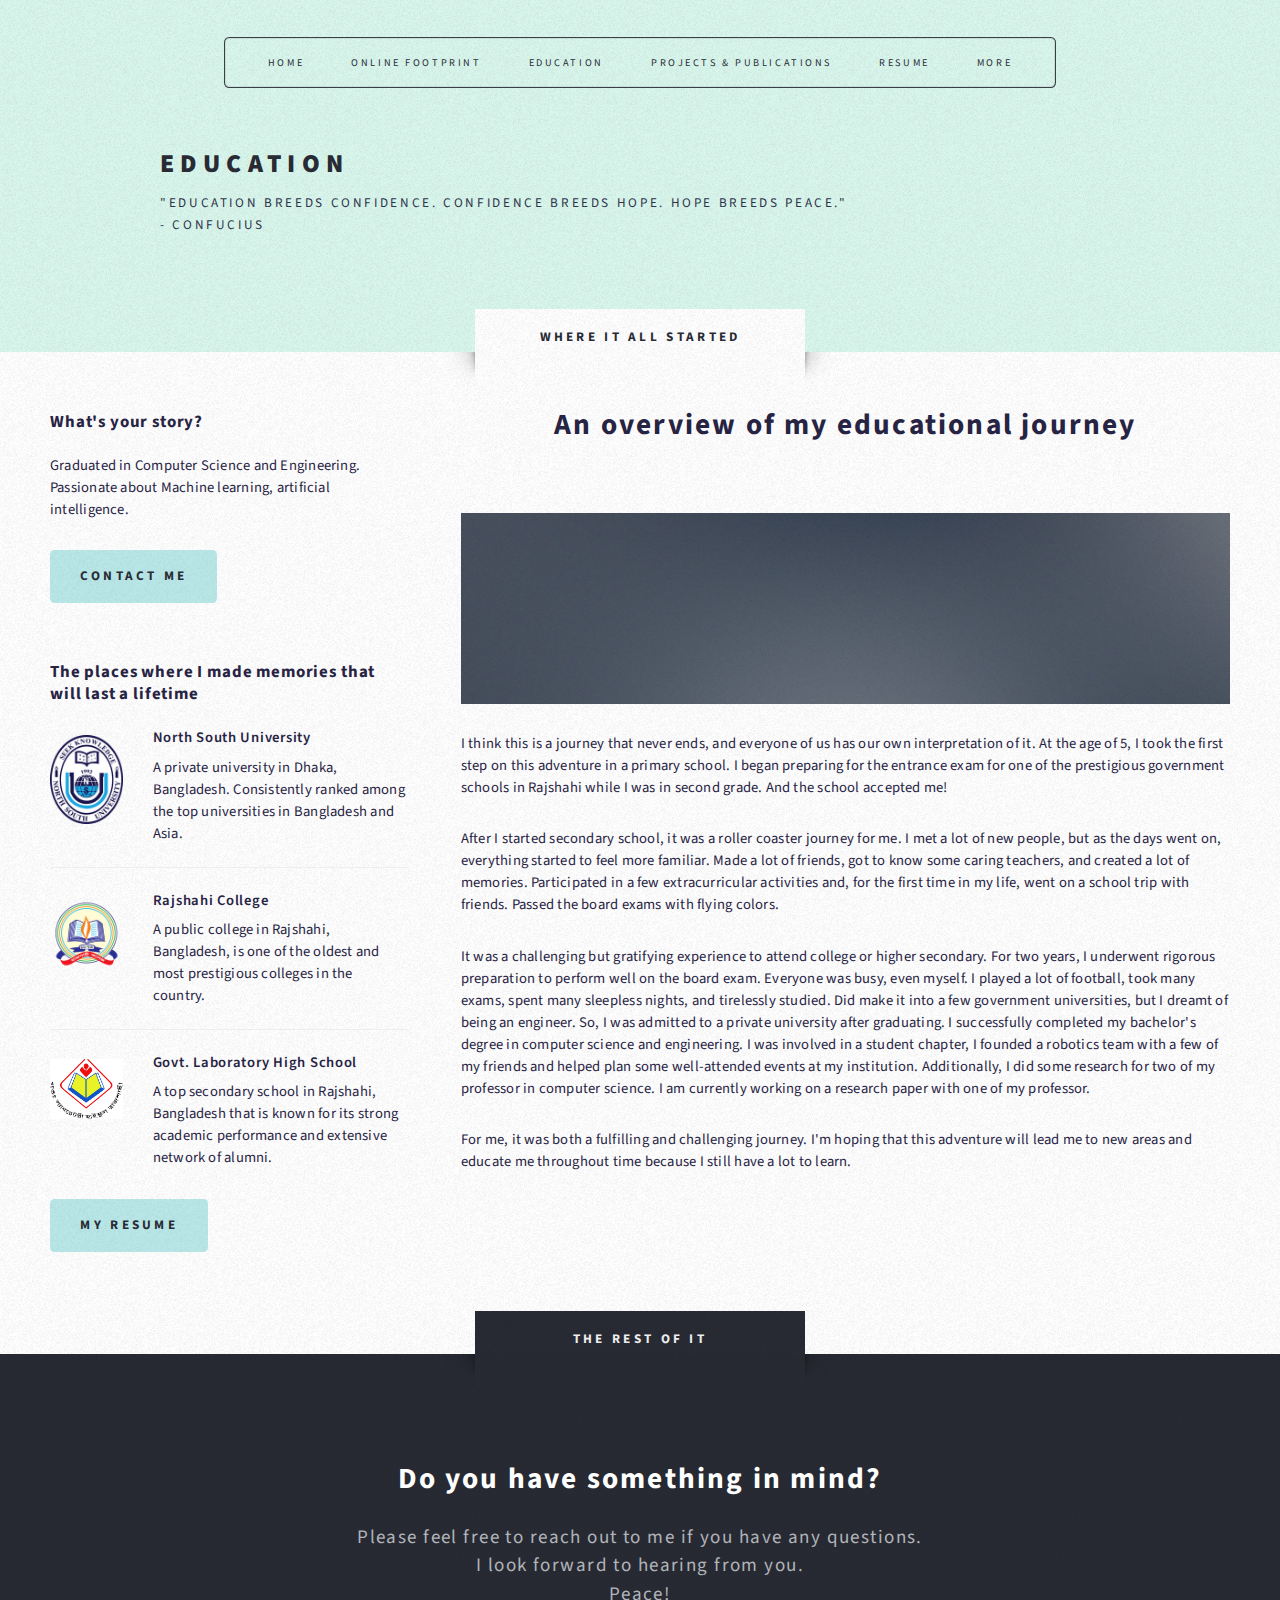
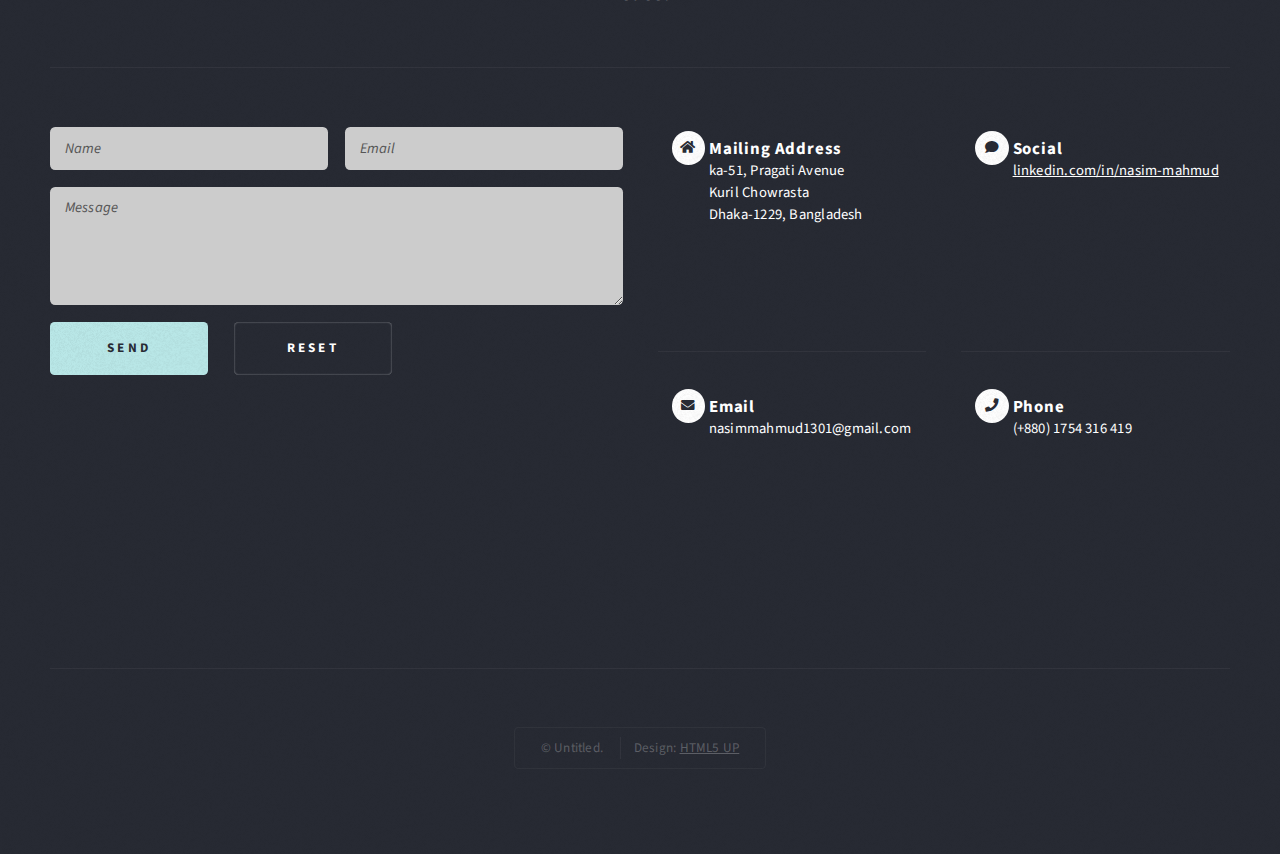
==== commit 86397915: "Updating" ====
--- a/education.html
+++ b/education.html
@@ -81,7 +81,10 @@
               <a href="p&p.html">Projects & Publications</a>
             </li>
             <li class="current">
-              <a href="no-sidebar.html">More</a>
+              <a href="resume.html">Resume</a>
+            </li>
+            <li class="current">
+              <a href="more.html">More</a>
               <ul>
                 <li>
                   <a href="#">Hobbies</a>
@@ -166,13 +169,13 @@
                       </article>
                     </li>
                   </ul>
-                  <a href="#" class="button style1">Archives</a>
+                  <a href="resume.html" class="button style1">My resume</a>
                 </section>
-                <section class="box">
+                <!-- <section class="box">
                   <header>
                     <h2>Magna diam vehicula</h2>
                   </header>
-                </section>
+                </section> -->
               </div>
             </div>
             <div class="col-8 col-12-medium imp-medium">
@@ -228,7 +231,7 @@
                     learn.
                   </p>
                 </article>
-                <div class="row gtr-150">
+                <!-- <div class="row gtr-150">
                   <div class="col-6 col-12-small">
                     <section class="box">
                       <header>
@@ -263,7 +266,7 @@
                       <a href="#" class="button style1">More</a>
                     </section>
                   </div>
-                </div>
+                </div> -->
               </div>
             </div>
           </div>
@@ -271,7 +274,7 @@
       </section>
 
       <!-- Highlights -->
-      <section id="highlights" class="wrapper style3">
+      <!-- <section id="highlights" class="wrapper style3">
         <div class="title">The Endorsements</div>
         <div class="container">
           <div class="row aln-center">
@@ -322,25 +325,26 @@
             </div>
           </div>
         </div>
-      </section>
+      </section> -->
 
       <!-- Footer -->
       <section id="footer" class="wrapper">
         <div class="title">The Rest Of It</div>
         <div class="container">
           <header class="style1">
-            <h2>Ipsum sapien elementum portitor?</h2>
+            <h2>Do you have something in mind?</h2>
             <p>
-              Sed turpis tortor, tincidunt sed ornare in metus porttitor mollis
-              nunc in aliquet.<br />
-              Nam pharetra laoreet imperdiet volutpat etiam feugiat.
+              Please feel free to reach out to me if you have any questions.
+              <br />
+              I look forward to hearing from you. <br />
+              Peace!
             </p>
           </header>
           <div class="row">
             <div class="col-6 col-12-medium">
               <!-- Contact Form -->
               <section>
-                <form method="post" action="#">
+                <form method="post" action="mailto:nasimmahmud1301@gmail.com">
                   <div class="row gtr-50">
                     <div class="col-6 col-12-small">
                       <input
@@ -382,15 +386,15 @@
             </div>
             <div class="col-6 col-12-medium">
               <!-- Contact -->
-              <section class="feature-list small">
+              <section class="feature-list small foot_para">
                 <div class="row">
                   <div class="col-6 col-12-small">
                     <section>
                       <h3 class="icon solid fa-home">Mailing Address</h3>
                       <p>
-                        Untitled Corp<br />
-                        1234 Somewhere Rd<br />
-                        Nashville, TN 00000
+                        ka-51, Pragati Avenue<br />
+                        Kuril Chowrasta<br />
+                        Dhaka-1229, Bangladesh
                       </p>
                     </section>
                   </div>
@@ -398,24 +402,22 @@
                     <section>
                       <h3 class="icon solid fa-comment">Social</h3>
                       <p>
-                        <a href="#">@untitled-corp</a><br />
-                        <a href="#">linkedin.com/untitled</a><br />
-                        <a href="#">facebook.com/untitled</a>
+                        <!-- <a href="#">@untitled-corp</a><br /> -->
+                        <a href="#">linkedin.com/in/nasim-mahmud</a><br />
+                        <!-- <a href="#">facebook.com/untitled</a> -->
                       </p>
                     </section>
                   </div>
                   <div class="col-6 col-12-small">
                     <section>
                       <h3 class="icon solid fa-envelope">Email</h3>
-                      <p>
-                        <a href="#">info@untitled.tld</a>
-                      </p>
+                      <p>nasimmahmud1301@gmail.com</p>
                     </section>
                   </div>
                   <div class="col-6 col-12-small">
                     <section>
                       <h3 class="icon solid fa-phone">Phone</h3>
-                      <p>(000) 555-0000</p>
+                      <p>(+880) 1754 316 419</p>
                     </section>
                   </div>
                 </div>
--- a/assets/css/main.css
+++ b/assets/css/main.css
@@ -1,3 +1,7 @@
+/* F4F9D8 - yellow
+daf7ed - blue (background)
+bae8e8 - blue(button) */
+
 @import url("fontawesome-all.min.css");
 @import url("https://fonts.googleapis.com/css?family=Source+Sans+Pro:400,400italic,700,900");
 
@@ -325,7 +329,9 @@
 .row.cards {
   padding: 0 0 18rem 0;
 }
-
+.row.cards p {
+  color: #fff;
+}
 .row > * {
   box-sizing: border-box;
 }
@@ -1780,6 +1786,12 @@
   /* border: 1px solid #bae8e8; */
   box-shadow: inset 0px 0px 2px 0px #bae8e8;
 }
+.button.style1.educ {
+  background: #f4f9d8 url("images/overlay.png");
+}
+input[type="submit"].style1.educ {
+  background: #f4f9d8;
+}
 
 input[type="button"].style1:hover,
 input[type="submit"].style1:hover,
@@ -1799,7 +1811,7 @@
 input[type="reset"].style1:active,
 button.style1:active,
 .button.style1:active {
-  background-color: #82e0aa;
+  background-color: #bae8e8;
 }
 
 input[type="button"].style2,
@@ -2308,15 +2320,15 @@
 }
 
 .wrapper.style2.nsu {
-  background: #a5acaf;
+  /* background: #a5acaf; */
   transition: 1s;
 }
 .wrapper.style2.rc {
-  background: #d2e9e3;
+  /* background: #d2e9e3; */
   transition: 1s;
 }
 .wrapper.style2.rglhs {
-  background: #d2e9e3;
+  /* background: #d2e9e3; */
   transition: 1s;
 }
 /* .wrapper.style2:hover {
@@ -2329,15 +2341,15 @@
   color: #282b34;
 }
 .wrapper.style2.nsu .title {
-  background: #a5acaf !important;
+  /* background: #a5acaf !important; */
   color: #000 !important;
 }
 .wrapper.style2.rc .title {
-  background: #d2e9e3 !important;
+  /* background: #d2e9e3 !important; */
   color: #000 !important;
 }
 .wrapper.style2.rglhs .title {
-  background: #d2e9e3 !important;
+  /* background: #d2e9e3 !important; */
   color: #000 !important;
 }
 
@@ -2404,6 +2416,9 @@
 .wrapper.header2 {
   background: #daf7ed !important;
 }
+.wrapper.header3 {
+  background: #f4f9d8 !important;
+}
 
 /* Logo */
 
@@ -2526,7 +2541,8 @@
 
 .dropotron {
   background: #222835 url("images/overlay.png");
-  background-color: #e3f6f5;
+  background-color: transparent;
+  backdrop-filter: blur(10px);
   padding: 1.25em 1em 1.25em 1em;
   border-radius: 0.35em;
   box-shadow: inset 0px 0px 1px 1px rgba(255, 255, 255, 0.25);
@@ -2573,8 +2589,7 @@
 
 .dropotron li:hover > a,
 .dropotron li:hover > span {
-  color: #bae8e8;
-  border-bottom: solid 0.5px #bae8e8;
+  border-bottom: solid 0.5px #272343;
 }
 
 /* Intro */
@@ -2690,6 +2705,12 @@
   color: #fff;
   box-shadow: inset 0px 0px 2px 0px rgba(255, 255, 255, 0.5);
 }
+#footer input[type="reset"].educ {
+  color: #f4f9d8;
+}
+#footer input[type="reset"].educ:hover {
+  background: #f4f9d8 url("images/overlay.png") !important;
+}
 
 #footer input[type="button"]:hover,
 #footer input[type="reset"]:hover,
@@ -2706,6 +2727,9 @@
   background: #282b34;
   box-shadow: inset 0px 0px 2px 0px rgba(255, 255, 255, 0.65);
 }
+#footer input[type="submit"].educ:hover {
+  color: #f4f9d8;
+}
 
 #footer input[type="button"]:active,
 #footer input[type="submit"]:active,
@@ -2744,6 +2768,9 @@
 
 #footer .feature-list {
   max-width: 100%;
+}
+#footer .feature-list.foot_para p {
+  color: #fff;
 }
 
 #footer .feature-list section {
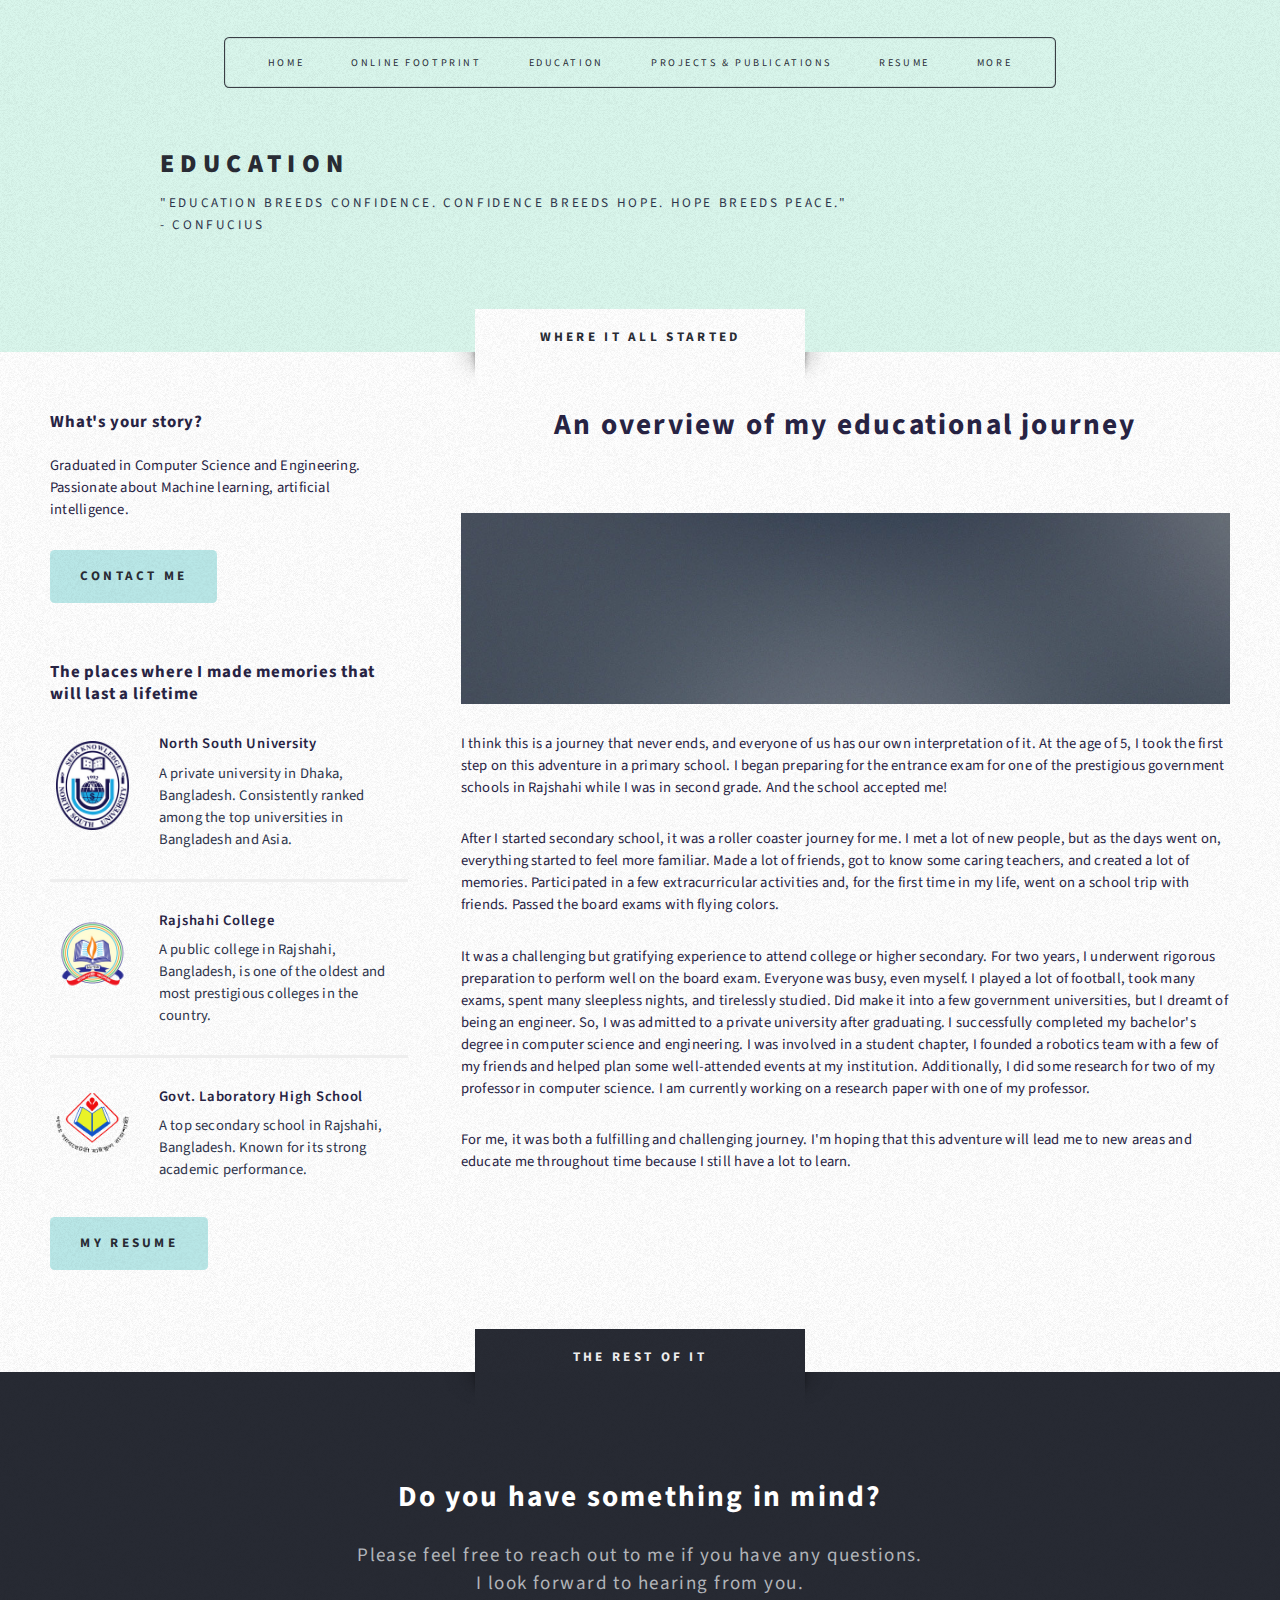
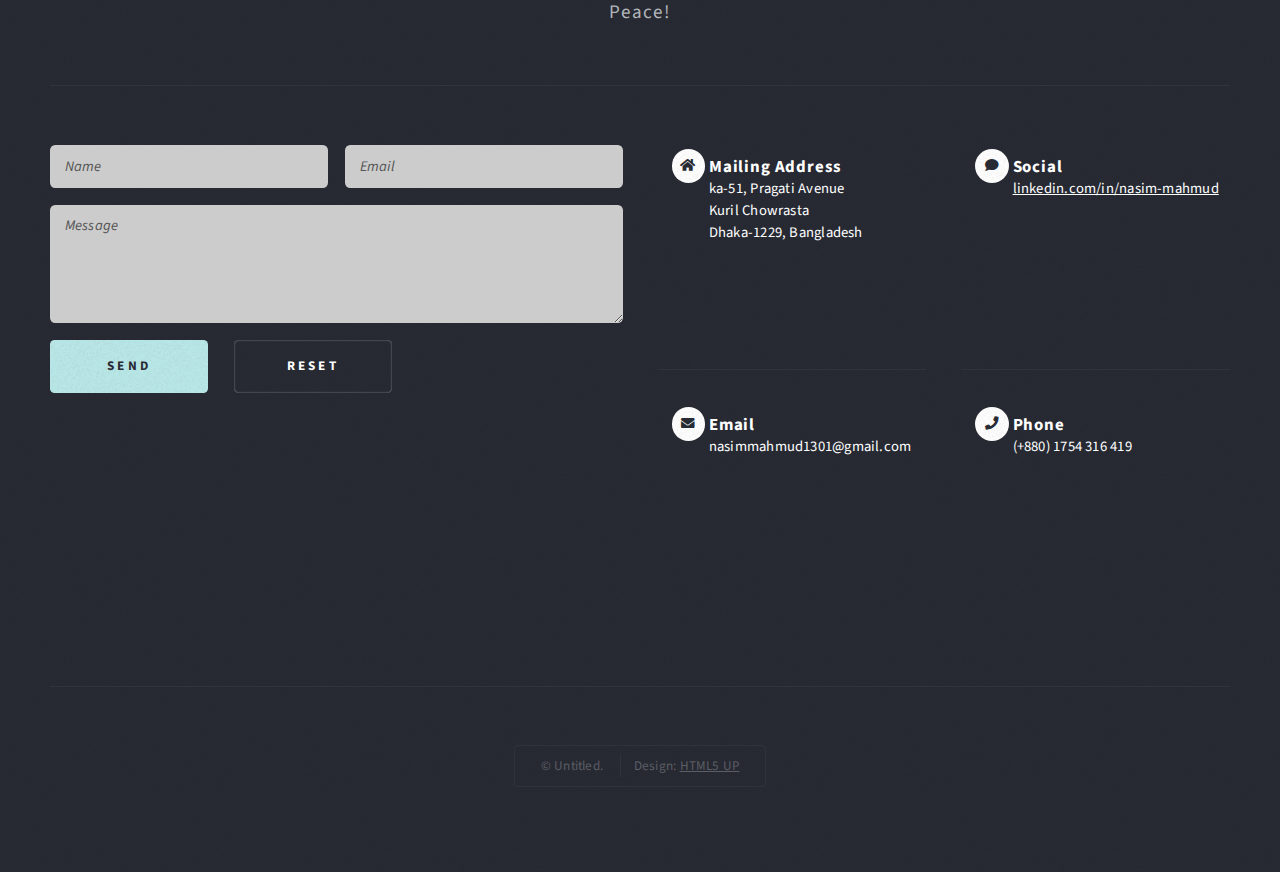
==== commit d78cca71: "Updated" ====
--- a/education.html
+++ b/education.html
@@ -128,43 +128,48 @@
                   </header>
                   <ul class="style2">
                     <li>
-                      <article class="box post-excerpt">
+                      <article class="box post-excerpt nsu">
                         <a href="nsu.html" class="image left"
                           ><img src="images/nsu.png" alt=""
                         /></a>
                         <h3><a href="nsu.html">North South University</a></h3>
                         <p>
-                          A private university in Dhaka, Bangladesh.
-                          Consistently ranked among the top universities in
-                          Bangladesh and Asia.
+                          <a href="nsu.html" class="mini_para">
+                            A private university in Dhaka, Bangladesh.
+                            Consistently ranked among the top universities in
+                            Bangladesh and Asia.
+                          </a>
                         </p>
                       </article>
                     </li>
                     <li>
-                      <article class="box post-excerpt">
+                      <article class="box post-excerpt rc">
                         <a href="rc.html" class="image left"
                           ><img src="images/rc.png" alt=""
                         /></a>
                         <h3><a href="rc.html">Rajshahi College</a></h3>
                         <p>
-                          A public college in Rajshahi, Bangladesh, is one of
-                          the oldest and most prestigious colleges in the
-                          country.
+                          <a href="rc.html" class="mini_para">
+                            A public college in Rajshahi, Bangladesh, is one of
+                            the oldest and most prestigious colleges in the
+                            country.
+                          </a>
                         </p>
                       </article>
                     </li>
                     <li>
-                      <article class="box post-excerpt">
+                      <article class="box post-excerpt rglhs">
                         <a href="rglhs.html" class="image left"
-                          ><img src="images/rglhs_w.png" alt=""
+                          ><img src="images/rglhs_b.png" alt=""
                         /></a>
                         <h3>
                           <a href="rglhs.html">Govt. Laboratory High School</a>
                         </h3>
                         <p>
-                          A top secondary school in Rajshahi, Bangladesh that is
-                          known for its strong academic performance and
-                          extensive network of alumni.
+                          <a href="rglhs.html" class="mini_para">
+                            A top secondary school in Rajshahi, Bangladesh.
+                            Known for its strong academic performance.
+                          </a>
                         </p>
                       </article>
                     </li>
--- a/assets/css/main.css
+++ b/assets/css/main.css
@@ -1787,7 +1787,8 @@
   box-shadow: inset 0px 0px 2px 0px #bae8e8;
 }
 .button.style1.educ {
-  background: #f4f9d8 url("images/overlay.png");
+  background: #f4f9d8;
+  box-shadow: inset 0px 0px 2px 0px #f4f9d8;
 }
 input[type="submit"].style1.educ {
   background: #f4f9d8;
@@ -1899,7 +1900,7 @@
 }
 
 ul.style2 li {
-  border-top: solid 1px #eee;
+  border-top: solid 3px #eee;
   padding: 1.5em 0 0 0;
   margin: 1.5em 0 0 0;
 }
@@ -2179,14 +2180,45 @@
   margin-left: 7em;
   transition: 0.5s;
 }
-.box.post-excerpt.nsuTitle h3 {
-  color: #ffd803;
-}
-.box.post-excerpt.rcTitle h3 {
-  color: #ffd803;
-}
-.box.post-excerpt.rglhsTitle h3 {
-  color: #ffd803;
+.box.post-excerpt.nsu,
+.box.post-excerpt.rc,
+.box.post-excerpt.rglhs {
+  transition: 0.5s ease;
+  border: 1px solid transparent;
+  padding: 5px;
+}
+.box.post-excerpt.nsu:hover,
+.box.post-excerpt.rc:hover,
+.box.post-excerpt.rglhs:hover {
+  background: #bae8e8;
+  border: 1px solid #bae8e8;
+  border-radius: 9px;
+  padding: 5px;
+}
+.box.post-excerpt .mini_para {
+  text-decoration: none;
+  color: #2d334a;
+}
+.box.post-excerpt.nsuTitle {
+  background: #f4f9d8;
+  border: 1px solid #f4f9d8;
+  border-radius: 9px;
+  padding: 12px;
+}
+/* .box.post-excerpt.nsuTitle h3 {
+  color: #272343;
+} */
+.box.post-excerpt.rcTitle {
+  background: #f4f9d8;
+  border: 1px solid #f4f9d8;
+  border-radius: 9px;
+  padding: 12px;
+}
+.box.post-excerpt.rglhsTitle {
+  background: #f4f9d8;
+  border: 1px solid #f4f9d8;
+  border-radius: 9px;
+  padding: 12px;
 }
 /* .box.post-excerpt:hover h3 {
   color: #ffd803;
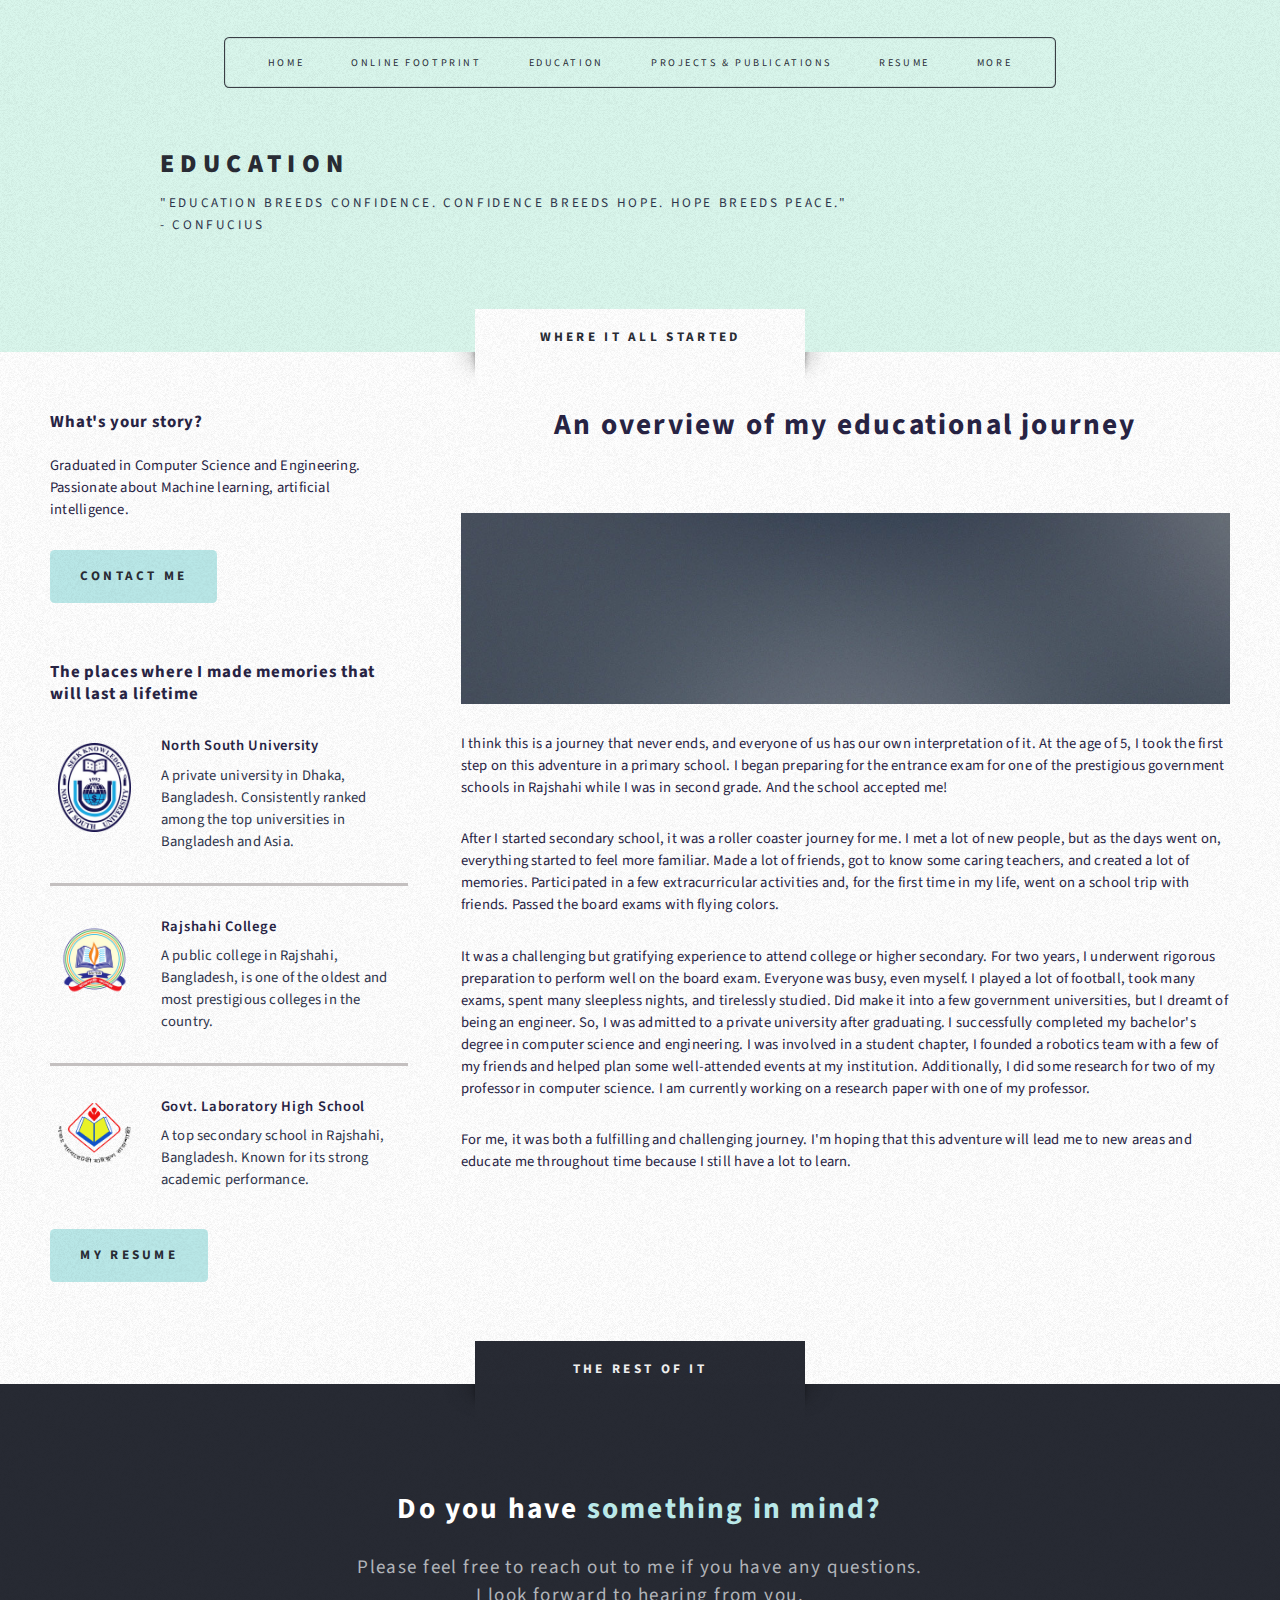
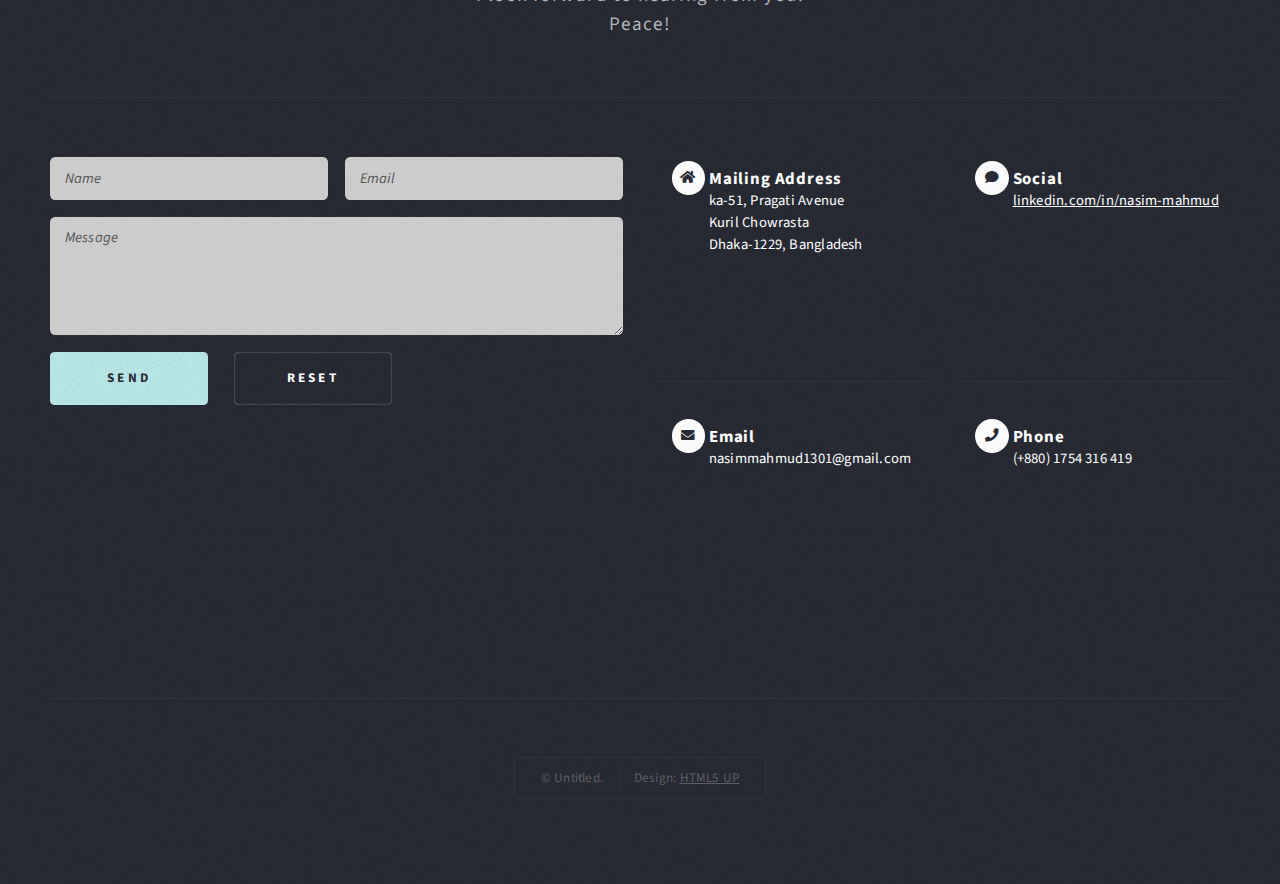
==== commit 7151bf3e: "Updated" ====
--- a/education.html
+++ b/education.html
@@ -337,7 +337,7 @@
         <div class="title">The Rest Of It</div>
         <div class="container">
           <header class="style1">
-            <h2>Do you have something in mind?</h2>
+            <h2>Do you have <span>something in mind?</span></h2>
             <p>
               Please feel free to reach out to me if you have any questions.
               <br />
--- a/assets/css/main.css
+++ b/assets/css/main.css
@@ -94,6 +94,9 @@
   vertical-align: baseline;
   scroll-behavior: smooth;
 }
+html {
+  overflow-x: hidden;
+}
 
 article,
 aside,
@@ -1566,6 +1569,9 @@
   font-size: 2em;
   letter-spacing: 0.075em;
   line-height: 1.5em;
+}
+header.style1 span {
+  color: #bae8e8;
 }
 header.style1.details_h2 h2 {
   color: #282b34;
@@ -1790,6 +1796,14 @@
   background: #f4f9d8;
   box-shadow: inset 0px 0px 2px 0px #f4f9d8;
 }
+button.style1.nsuResumebutton {
+  background: #f4f9d8;
+  box-shadow: inset 0px 0px 2px 0px #f4f9d8;
+}
+button.style1.nsuResumebutton a {
+  color: #282b34;
+  text-decoration: none;
+}
 input[type="submit"].style1.educ {
   background: #f4f9d8;
 }
@@ -1900,7 +1914,7 @@
 }
 
 ul.style2 li {
-  border-top: solid 3px #eee;
+  border-top: solid 3px #c4c0c0;
   padding: 1.5em 0 0 0;
   margin: 1.5em 0 0 0;
 }
@@ -2184,14 +2198,14 @@
 .box.post-excerpt.rc,
 .box.post-excerpt.rglhs {
   transition: 0.5s ease;
-  border: 1px solid transparent;
+  border: 3px solid transparent;
   padding: 5px;
 }
 .box.post-excerpt.nsu:hover,
 .box.post-excerpt.rc:hover,
 .box.post-excerpt.rglhs:hover {
-  background: #bae8e8;
-  border: 1px solid #bae8e8;
+  /* background: #bae8e8; */
+  border: 3px solid #c4c0c0;
   border-radius: 9px;
   padding: 5px;
 }
@@ -2199,26 +2213,24 @@
   text-decoration: none;
   color: #2d334a;
 }
-.box.post-excerpt.nsuTitle {
+.box.post-excerpt.nsuTitle,
+.box.post-excerpt.rcTitle,
+.box.post-excerpt.rglhsTitle {
   background: #f4f9d8;
-  border: 1px solid #f4f9d8;
+  border: 3px solid #f4f9d8;
   border-radius: 9px;
   padding: 12px;
-}
+  transition: 1s ease;
+}
+
 /* .box.post-excerpt.nsuTitle h3 {
   color: #272343;
 } */
-.box.post-excerpt.rcTitle {
-  background: #f4f9d8;
-  border: 1px solid #f4f9d8;
-  border-radius: 9px;
-  padding: 12px;
-}
-.box.post-excerpt.rglhsTitle {
-  background: #f4f9d8;
-  border: 1px solid #f4f9d8;
-  border-radius: 9px;
-  padding: 12px;
+.box.post-excerpt.nsuTitle:hover,
+.box.post-excerpt.rcTitle:hover,
+.box.post-excerpt.rglhsTitle:hover {
+  background: transparent;
+  border: 3px solid #c4c0c0;
 }
 /* .box.post-excerpt:hover h3 {
   color: #ffd803;
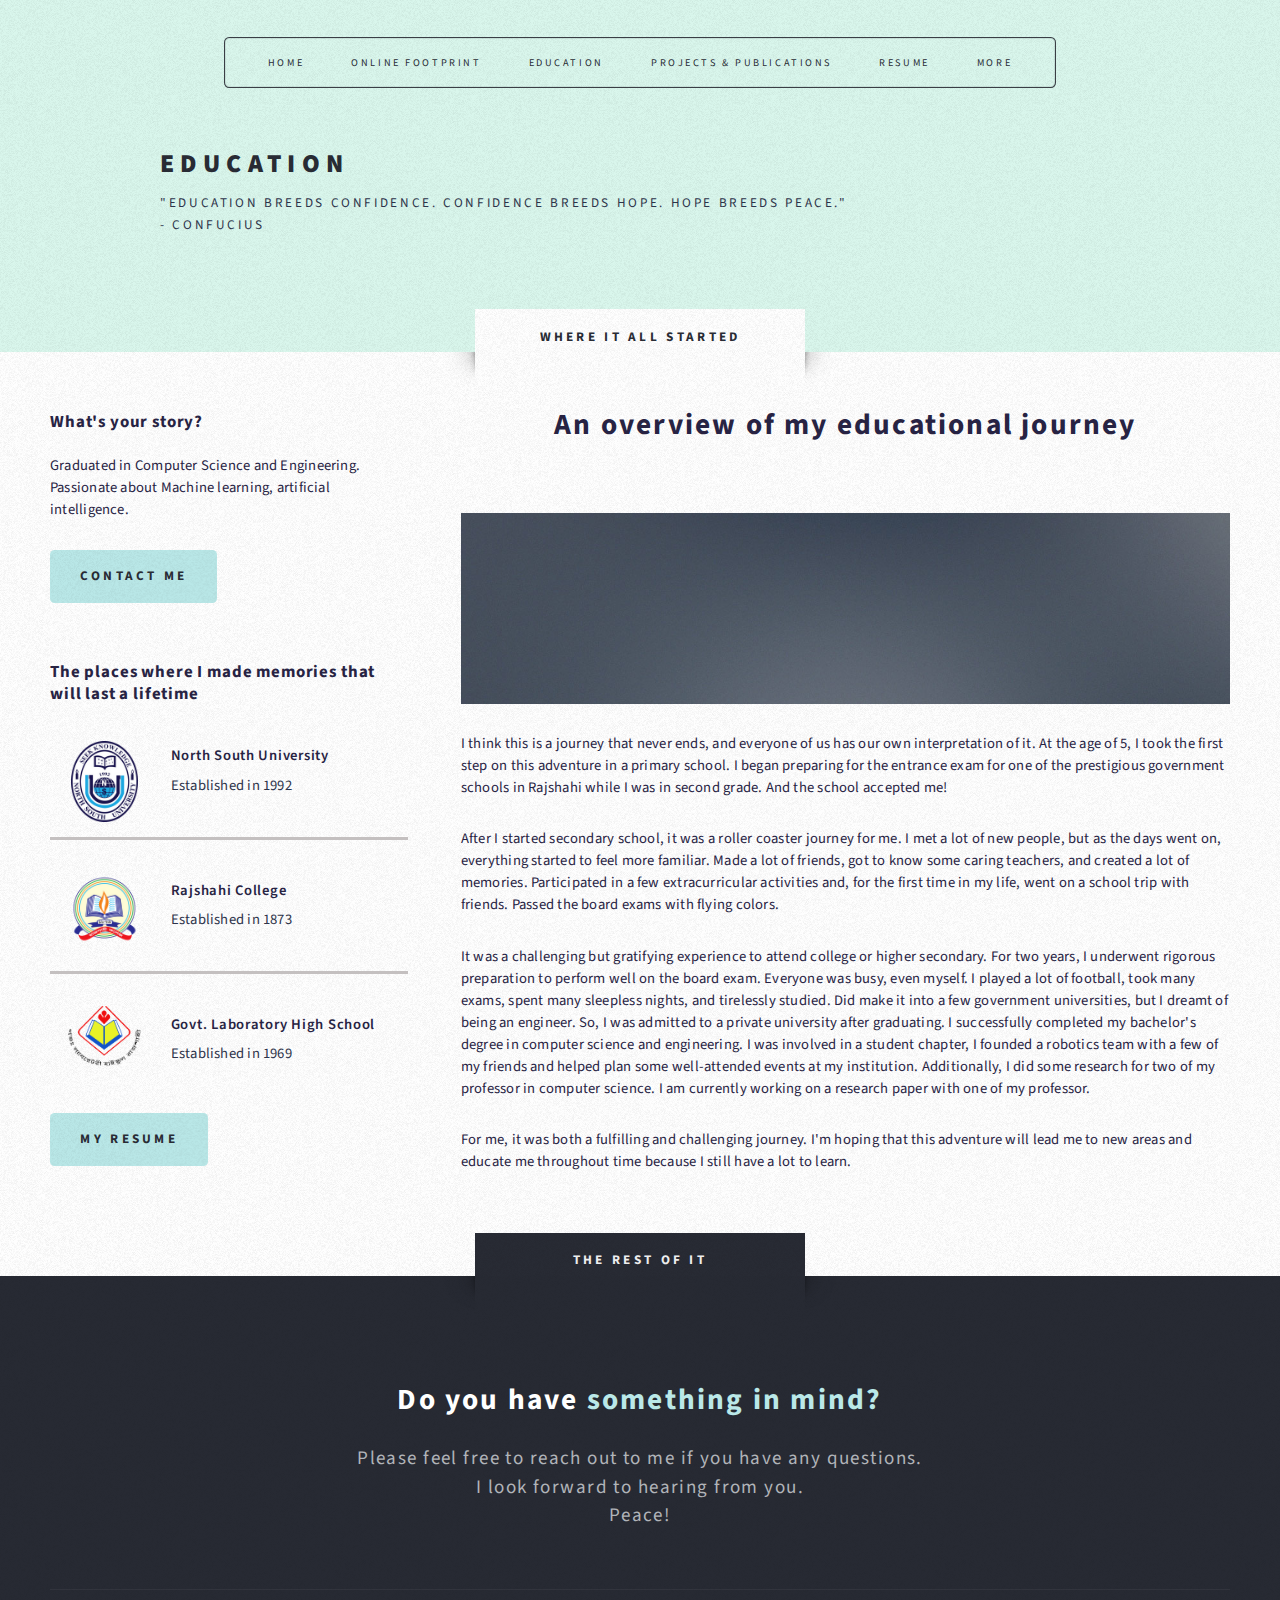
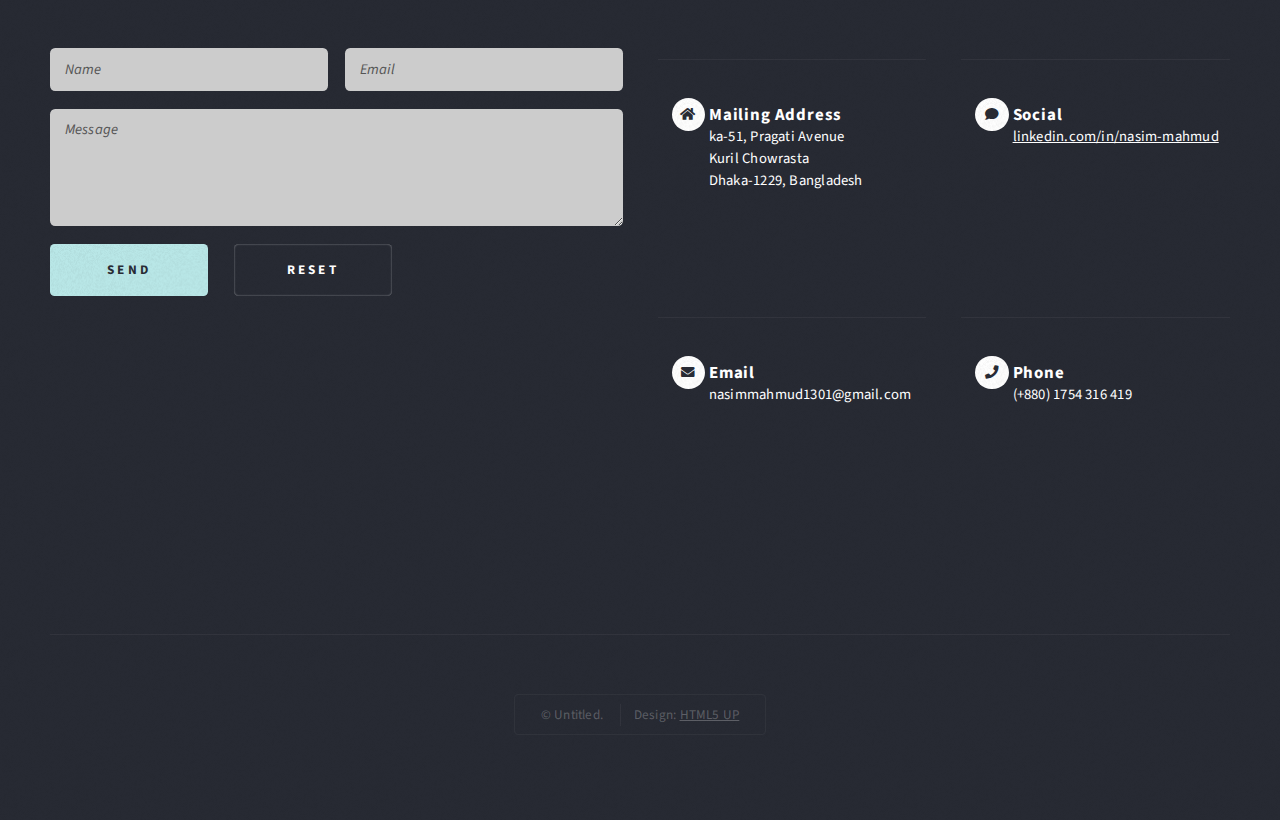
==== commit ec5e5ae0: "Updated" ====
--- a/education.html
+++ b/education.html
@@ -55,16 +55,6 @@
                   >
                 </li>
                 <li>
-                  <a href="#">Sed consequat</a>
-                  <ul>
-                    <li><a href="#">Lorem dolor</a></li>
-                    <li><a href="#">Amet consequat</a></li>
-                    <li><a href="#">Magna phasellus</a></li>
-                    <li><a href="#">Etiam nisl</a></li>
-                    <li><a href="#">Sed feugiat</a></li>
-                  </ul>
-                </li>
-                <li>
                   <a href="https://www.kaggle.com/nasimmahmud" target="_blank"
                     >Kaggle</a
                   >
@@ -82,10 +72,15 @@
             </li>
             <li class="current">
               <a href="resume.html">Resume</a>
+              <ul>
+                <li>
+                  <a href="resumePdf.html">Download Resume</a>
+                </li>
+              </ul>
             </li>
             <li class="current">
-              <a href="more.html">More</a>
-              <ul>
+              <a href="uc.html">More</a>
+              <!-- <ul>
                 <li>
                   <a href="#">Hobbies</a>
                   <ul>
@@ -96,7 +91,7 @@
                     <li><a href="#">Sed feugiat</a></li>
                   </ul>
                 </li>
-              </ul>
+              </ul> -->
             </li>
           </ul>
         </nav>
@@ -130,14 +125,12 @@
                     <li>
                       <article class="box post-excerpt nsu">
                         <a href="nsu.html" class="image left"
-                          ><img src="images/nsu.png" alt=""
+                          ><img src="images/nsu.png" alt="" class="nsulogo"
                         /></a>
                         <h3><a href="nsu.html">North South University</a></h3>
                         <p>
                           <a href="nsu.html" class="mini_para">
-                            A private university in Dhaka, Bangladesh.
-                            Consistently ranked among the top universities in
-                            Bangladesh and Asia.
+                            Established in 1992
                           </a>
                         </p>
                       </article>
@@ -145,14 +138,12 @@
                     <li>
                       <article class="box post-excerpt rc">
                         <a href="rc.html" class="image left"
-                          ><img src="images/rc.png" alt=""
+                          ><img src="images/rc.png" alt="" class="rclogo"
                         /></a>
                         <h3><a href="rc.html">Rajshahi College</a></h3>
                         <p>
                           <a href="rc.html" class="mini_para">
-                            A public college in Rajshahi, Bangladesh, is one of
-                            the oldest and most prestigious colleges in the
-                            country.
+                            Established in 1873
                           </a>
                         </p>
                       </article>
@@ -160,15 +151,17 @@
                     <li>
                       <article class="box post-excerpt rglhs">
                         <a href="rglhs.html" class="image left"
-                          ><img src="images/rglhs_b.png" alt=""
+                          ><img
+                            src="images/rglhs_b.png"
+                            alt=""
+                            class="rglhslogo"
                         /></a>
                         <h3>
                           <a href="rglhs.html">Govt. Laboratory High School</a>
                         </h3>
                         <p>
                           <a href="rglhs.html" class="mini_para">
-                            A top secondary school in Rajshahi, Bangladesh.
-                            Known for its strong academic performance.
+                            Established in 1969
                           </a>
                         </p>
                       </article>
--- a/assets/css/main.css
+++ b/assets/css/main.css
@@ -1,5 +1,7 @@
-/* F4F9D8 - yellow
+/* e3e1e1 - yellow
+e8f5a2 - new yellow
 daf7ed - blue (background)
+e3e1e1 - Secondary background
 bae8e8 - blue(button) */
 
 @import url("fontawesome-all.min.css");
@@ -1574,7 +1576,8 @@
   color: #bae8e8;
 }
 header.style1.details_h2 h2 {
-  color: #282b34;
+  /* color: #282b34; */
+  color: #fff;
 }
 
 header.style1 p {
@@ -1709,6 +1712,19 @@
   display: block;
   width: 100%;
 }
+.image img.nsulogo {
+  position: relative;
+  padding: 3px;
+  top: -15px;
+}
+.image img.rclogo {
+  position: relative;
+  top: -15px;
+}
+.image img.rglhslogo {
+  position: relative;
+  top: -15px;
+}
 
 .image.fit {
   display: block;
@@ -1748,7 +1764,7 @@
   -ms-transition: all 0.25s ease-in-out;
   transition: all 0.25s ease-in-out;
   display: inline-block;
-  background: #444;
+  background: transparent;
   text-align: center;
   text-transform: uppercase;
   font-weight: 700;
@@ -1770,7 +1786,7 @@
 input[type="reset"]:hover,
 button:hover,
 .button:hover {
-  background-color: #82e0aa;
+  background-color: transparent;
 }
 
 input[type="button"].large,
@@ -1793,19 +1809,23 @@
   box-shadow: inset 0px 0px 2px 0px #bae8e8;
 }
 .button.style1.educ {
-  background: #f4f9d8;
-  box-shadow: inset 0px 0px 2px 0px #f4f9d8;
-}
-button.style1.nsuResumebutton {
-  background: #f4f9d8;
-  box-shadow: inset 0px 0px 2px 0px #f4f9d8;
-}
-button.style1.nsuResumebutton a {
+  background: #e3e1e1;
+  box-shadow: inset 0px 0px 2px 0px #e3e1e1;
+}
+button.style1.nsuResumebutton,
+button.style1.rcResumebutton,
+button.style1.rglhsResumebutton {
+  background: #e3e1e1;
+  box-shadow: inset 0px 0px 2px 0px #e3e1e1;
+}
+button.style1.nsuResumebutton a,
+button.style1.rcResumebutton a,
+button.style1.rglhsResumebutton a {
   color: #282b34;
   text-decoration: none;
 }
 input[type="submit"].style1.educ {
-  background: #f4f9d8;
+  background: #e3e1e1;
 }
 
 input[type="button"].style1:hover,
@@ -1813,9 +1833,16 @@
 input[type="reset"].style1:hover,
 button.style1:hover,
 .button.style1:hover {
+  /* background: #fff url("images/overlay.png"); */
   background: #fff url("images/overlay.png");
   box-shadow: inset 0px 0px 2px 0px #282b34;
   /* border: 1px solid #282b34; */
+}
+.button.style1.customButton01:hover {
+  background: transparent;
+  box-shadow: inset 0px 0px 2px 0px #fff;
+  /* backdrop-filter: blur(10px); */
+  color: #fff;
 }
 .button.style1.endorse:hover {
   background: #f3f3f3 url("images/overlay.png") !important;
@@ -1829,15 +1856,40 @@
   background-color: #bae8e8;
 }
 
+.resumePageButton {
+  padding: 40px 0 0 0;
+  text-align: center;
+}
+.resumePageButton .download {
+  /* border: 1px solid #bae8e8; */
+
+  background: #bae8e8;
+}
+.resumePageButton .download a {
+  color: #282b34;
+  text-decoration: none;
+}
+.resumePageButton .download:hover {
+  background: transparent;
+  box-shadow: inset 0px 0px 2px 0px #282b34;
+  color: #282b34;
+}
+
 input[type="button"].style2,
 input[type="submit"].style2,
 input[type="reset"].style2,
 button.style2,
 .button.style2 {
   background: none;
-  color: #606167;
-  box-shadow: inset 0px 0px 2px 0px #282b34;
+  /* color: #606167; */
+  color: #fff;
+  /* box-shadow: inset 0px 0px 2px 0px #282b34; */
+  box-shadow: inset 0px 0px 2px 0px #fff;
   /* border: 1px solid #606167; */
+}
+.button.style2.customButton02 {
+  backdrop-filter: blur(10px);
+  box-shadow: inset 0px 0px 2px 0px #fff;
 }
 
 input[type="button"].style2:hover,
@@ -1994,9 +2046,10 @@
   position: relative;
 }
 .feature-list section.card-1 {
-  border: 1px solid #fff;
+  border: 1px solid transparent;
   border-radius: 5px;
-  background: #282b34;
+  background: transparent;
+  backdrop-filter: blur(15px);
   padding-top: 35px !important;
   padding: 0 25px 30px 30px;
   transition: 1s ease-in-out;
@@ -2018,7 +2071,9 @@
   bottom: -14rem;
 }
 .vertical {
-  border-left: 2px solid #282b34;
+  /* border-left: 2px solid #282b34; */
+  border-left: 2px solid transparent;
+  backdrop-filter: blur(100px);
   height: 55%;
   position: absolute;
   left: 50%;
@@ -2026,8 +2081,9 @@
 
 @media screen and (min-width: 981px) {
   .feature-list > .row > :nth-child(-n + 2) > section {
-    border-top: 0;
-    padding-top: 0;
+    /* Change: Commented out below lines */
+    /* border-top: 0;
+    padding-top: 0; */
   }
 }
 
@@ -2058,8 +2114,8 @@
   transition: 0.5s ease-in-out;
 }
 .feature-list section.card-1:hover {
-  box-shadow: 4px 4px grey;
-  transition: 1s ease;
+  /* box-shadow: 4px 4px grey; */
+  transition: 0.5s ease;
 }
 .feature-list section.card-1:hover h3:before {
   background: #bae8e8;
@@ -2182,6 +2238,96 @@
   font-weight: 600;
   letter-spacing: 0.05em;
 }
+button.collapsible {
+  /* background: linear-gradient(to right, #282b34 50%, #fff 50%);
+  background-size: 200% 100%;
+  background-position: right top;
+  transition: all 1s ease-out; */
+  background: #f3f3f3;
+  color: #282b34;
+  cursor: pointer;
+  width: 100%;
+  border: none;
+  text-align: left;
+  outline: none;
+  font-size: 15px;
+  margin-bottom: 5px;
+  letter-spacing: 0.05rem;
+}
+button.collapsible.pubCollapsible {
+  background: #fff;
+}
+button.collapsible.pubCollapsible span {
+  font-size: 12px;
+  font-weight: 400;
+  border: 1px solid #000;
+  border-radius: 20px;
+  padding: 4px;
+  background: #fff;
+}
+
+button.collapsible.pubCollapsible span {
+  border: 1px solid #fff;
+}
+button.active,
+button.collapsible:hover,
+button.collapsible.pubCollapsible.active,
+button.collapsible.pubCollapsible span,
+button.collapsible.pubCollapsible:hover {
+  background: #282b34;
+  /* background-position: left bottom; */
+  color: #fff;
+}
+
+button.collapsible:after {
+  content: "\002B";
+  color: #282b34;
+  font-weight: bold;
+  float: right;
+  margin-left: 5px;
+}
+button.collapsible:hover::after {
+  color: #fff;
+}
+
+button.active:after {
+  content: "\2212";
+  color: #fff;
+}
+
+.collapsibleContent {
+  padding: 0 18px;
+  max-height: 0;
+  overflow: hidden;
+  transition: max-height 0.2s ease-out;
+  margin-bottom: 5px;
+  background-color: #f1f1f1;
+}
+.collapsibleContent.pubCollapsibleContent {
+  background-color: #fff;
+}
+
+li.projectList {
+  padding: 0 0 2rem 0;
+}
+.box h2.projectHeading {
+  margin: 0;
+}
+.box h3.projectSubHeading {
+  padding-left: 1rem;
+  /* margin-top: 1rem; */
+}
+p.projectTime {
+  padding-left: 1rem;
+  margin-bottom: 1rem;
+}
+p.projectDesc {
+  padding-left: 1rem;
+  margin-bottom: 0.5rem;
+}
+p.projectDesc span {
+  font-weight: 600;
+}
 
 .box.post-excerpt .image.left {
   position: relative;
@@ -2199,7 +2345,7 @@
 .box.post-excerpt.rglhs {
   transition: 0.5s ease;
   border: 3px solid transparent;
-  padding: 5px;
+  padding: 15px;
 }
 .box.post-excerpt.nsu:hover,
 .box.post-excerpt.rc:hover,
@@ -2207,7 +2353,7 @@
   /* background: #bae8e8; */
   border: 3px solid #c4c0c0;
   border-radius: 9px;
-  padding: 5px;
+  padding: 15px;
 }
 .box.post-excerpt .mini_para {
   text-decoration: none;
@@ -2216,10 +2362,10 @@
 .box.post-excerpt.nsuTitle,
 .box.post-excerpt.rcTitle,
 .box.post-excerpt.rglhsTitle {
-  background: #f4f9d8;
-  border: 3px solid #f4f9d8;
+  background: #e3e1e1;
+  border: 3px solid #e3e1e1;
   border-radius: 9px;
-  padding: 12px;
+  padding: 15px;
   transition: 1s ease;
 }
 
@@ -2240,7 +2386,9 @@
   color: #272343;
   transition: 0.5s;
 } */
-.box.post .nsudetails {
+.box.post .nsudetails,
+.box.post .rcdetails,
+.box.post .rglhsdetails {
   color: #000;
 }
 
@@ -2363,6 +2511,64 @@
   background: url(images/overlay.png);
 }
 
+.wrapper.style2.resumePage {
+}
+.icon_resumePage {
+  padding-top: 20px;
+}
+.icon_resumePage .flex_container {
+  display: flex;
+}
+.flex_title {
+}
+.flex_title .resume_title {
+  padding: 25px 0px 0px 30px;
+  font-size: 30px;
+}
+
+.icon_resumePage img {
+  width: 70px;
+  /* border: 2px solid #000;
+  border-radius: 5px; */
+  padding: 3px;
+  padding-top: 10px;
+}
+/* .vertical_resumePageEdu {
+  border-left: 2px solid #000;
+  height: 55%;
+  position: absolute;
+  left: 13%;
+} */
+.resumeDesc {
+  padding: 10px 0 20px 100px;
+}
+.resumeDesc .resume_head01 {
+  font-size: 22px;
+  padding: 0px 0px 5px 0px;
+  margin: 0px;
+}
+.resumeDesc .resume_head02 {
+  margin: 0px;
+  font-size: 18px;
+}
+.resumeDesc .resume_head03 {
+  margin: 0px;
+  font-size: 18px;
+  font-weight: 400;
+}
+.resumeDesc .resume_list li {
+  margin: 0px;
+  color: #272343;
+  font-size: 18px;
+  padding: 5px 0 0 0;
+}
+.wrapper.style2.customized {
+  /* background: #282b34; */
+  transition: 1s;
+  background: url(/images/spider.jpg) fixed top left no-repeat;
+  background-size: cover;
+}
+
 .wrapper.style2.nsu {
   /* background: #a5acaf; */
   transition: 1s;
@@ -2384,6 +2590,12 @@
   background: #fff url(images/overlay.png);
   color: #282b34;
 }
+.wrapper.style2 .title.custom {
+  background: #282b34 url(/images/spider.jpg) fixed top left no-repeat;
+  background-size: cover;
+  color: #fff;
+}
+
 .wrapper.style2.nsu .title {
   /* background: #a5acaf !important; */
   color: #000 !important;
@@ -2461,7 +2673,7 @@
   background: #daf7ed !important;
 }
 .wrapper.header3 {
-  background: #f4f9d8 !important;
+  background: #e3e1e1 !important;
 }
 
 /* Logo */
@@ -2750,10 +2962,10 @@
   box-shadow: inset 0px 0px 2px 0px rgba(255, 255, 255, 0.5);
 }
 #footer input[type="reset"].educ {
-  color: #f4f9d8;
+  color: #e3e1e1;
 }
 #footer input[type="reset"].educ:hover {
-  background: #f4f9d8 url("images/overlay.png") !important;
+  background: #e3e1e1 url("images/overlay.png") !important;
 }
 
 #footer input[type="button"]:hover,
@@ -2772,7 +2984,7 @@
   box-shadow: inset 0px 0px 2px 0px rgba(255, 255, 255, 0.65);
 }
 #footer input[type="submit"].educ:hover {
-  color: #f4f9d8;
+  color: #e3e1e1;
 }
 
 #footer input[type="button"]:active,
